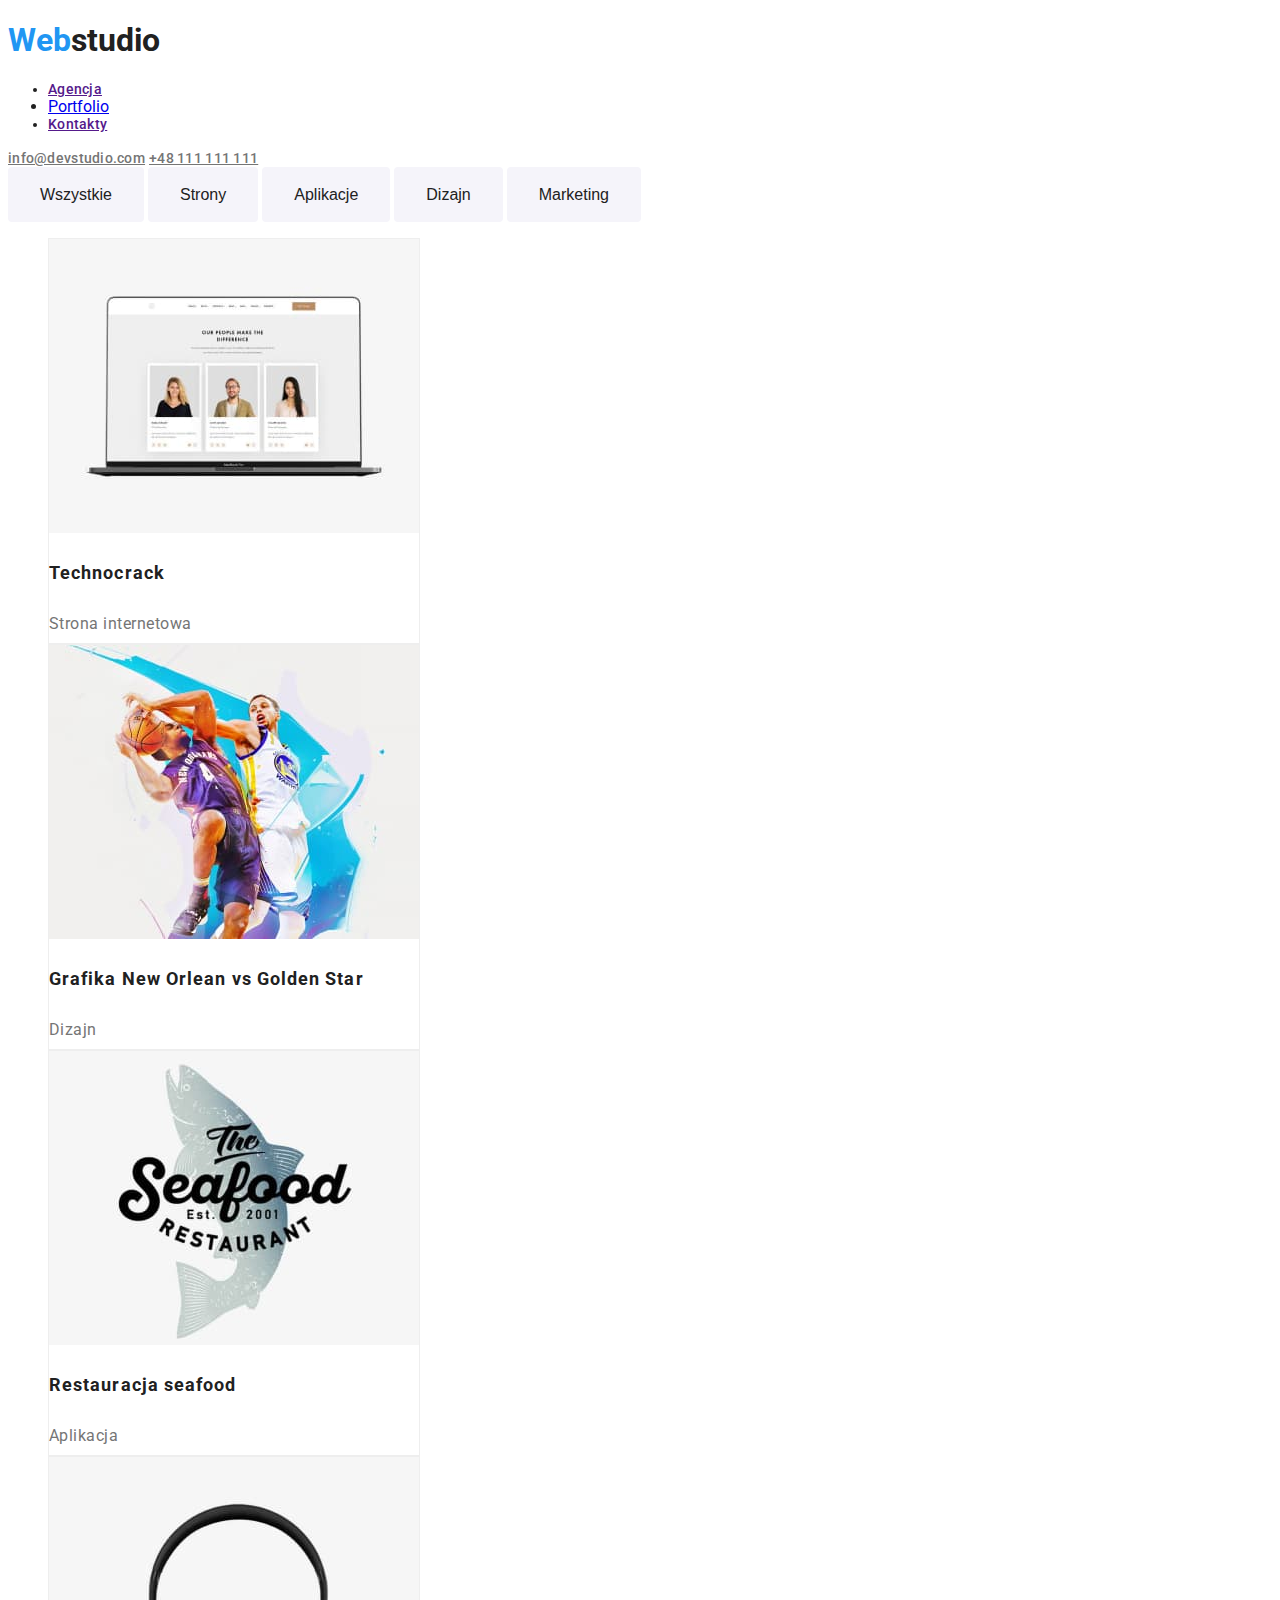
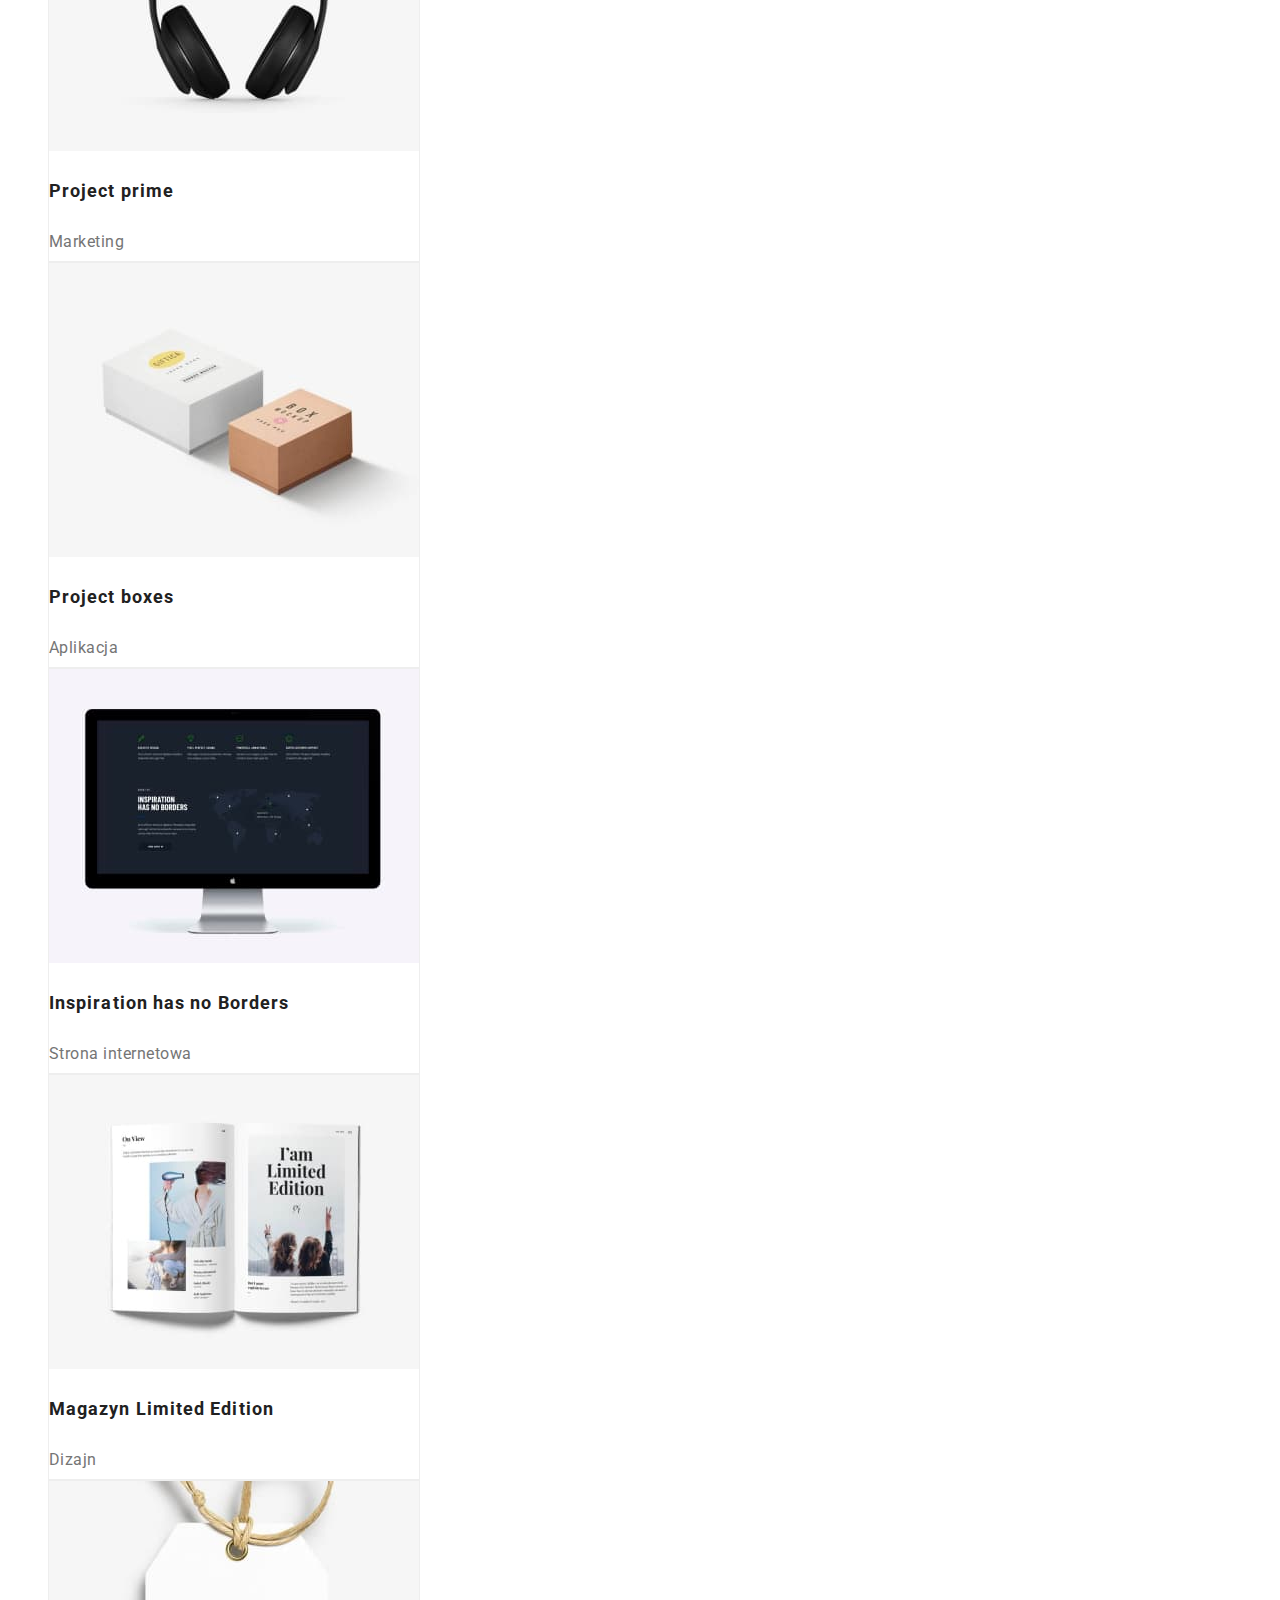
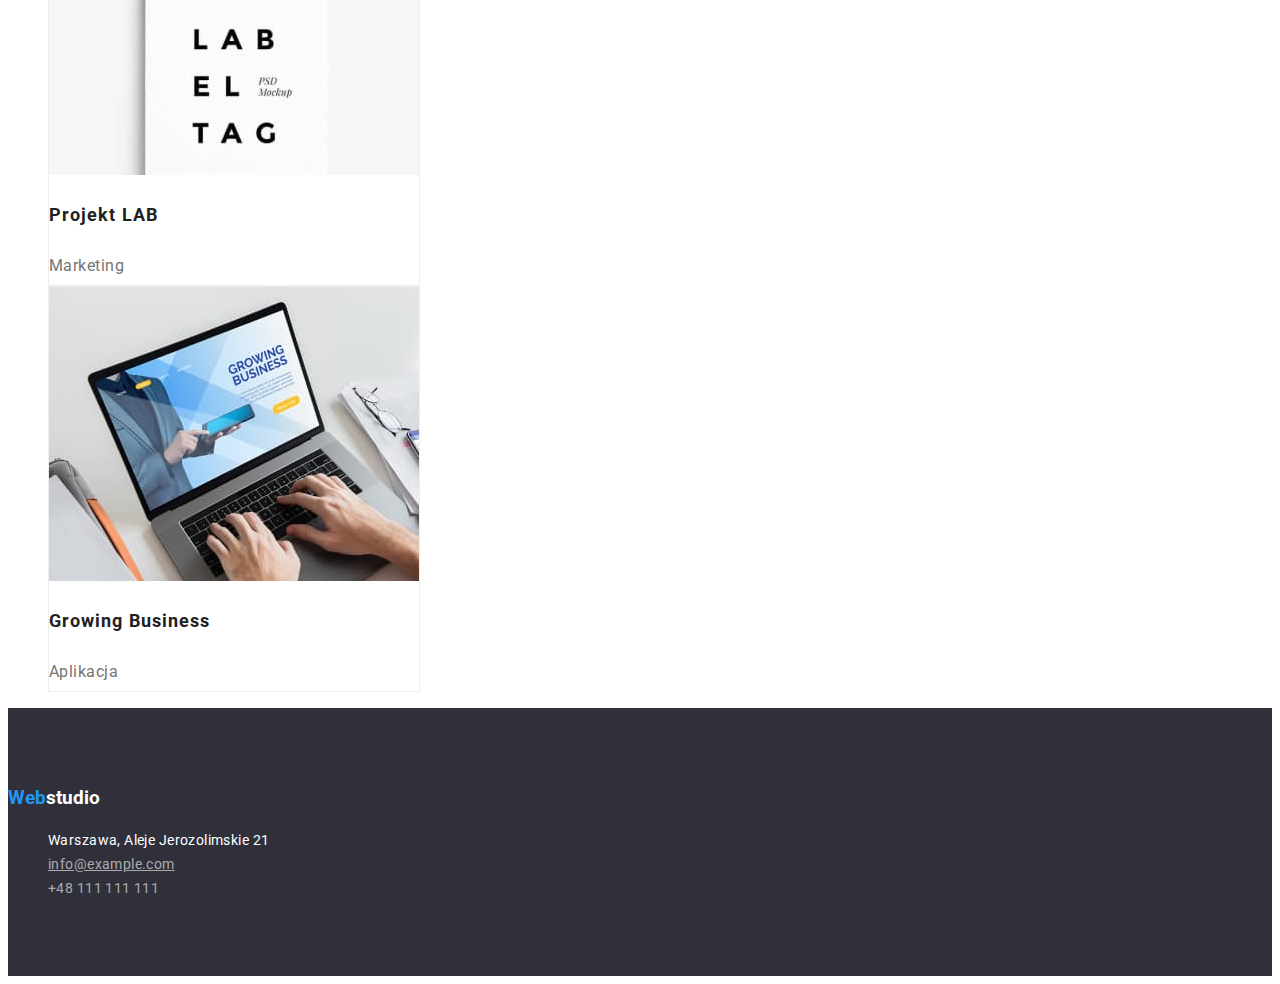
==== portfolio.html @ 87288986 "update css hw2 footer" ====
<!DOCTYPE html>
<html lang="en">
<head>
    <meta charset="UTF-8">
    <meta http-equiv="X-UA-Compatible" content="IE=edge">
    <meta name="viewport" content="width=device-width, initial-scale=1.0">
    <title>Webstudio</title>
</head>
<body>
  <link rel="preconnect" href="https://fonts.googleapis.com"> 
<link rel="preconnect" href="https://fonts.gstatic.com" crossorigin> 
<link href="https://fonts.googleapis.com/css2?family=Raleway:wght@700&family=Roboto:wght@400;500;700;900&display=swap"
rel="stylesheet">
  <link rel="stylesheet" href="css/styles.css">
<header class="header">
<a class="webstudio" href="index.html"><h1><span class="web">Web</span>studio</h1></a>
<nav>
<ul class="menu">
    <li class="item"><a href="">Agencja</a></li>
    <li style="item"><a href="portfolio.html">Portfolio</a></li>
    <li class="item"><a href="">Kontakty</a></li>
</ul>
</nav>
<div class="contacts">
<a class="contact" href="mailto:info@devstudio.com">info@devstudio.com</a>
<a class="contact" href="tel:+48111111111">+48 111 111 111</a>
</div>
</header>
<main>
    <section class="buttons">
<button class="button" type="button">Wszystkie</button>
<button class="button" type="button">Strony</button>
<button class="button" type="button">Aplikacje</button>
<button class="button" type="button">Dizajn</button>
<button class="button" type="button">Marketing</button>
    </section>
<section>
    <ul class="figures">
      <li class="figure">
        <!-- Dowolna treść graficzna: zdjęcie, wykres, diagram itp. -->
        <img src="images/technocrack.jpg" alt="Laptop"
        width="370" height="294"/>
        
          <h3 class="h3">Technocrack</h3>
            <p class="text">Strona internetowa</p>
        </li>
      <li class="figure">
        <!-- Dowolna treść graficzna: zdjęcie, wykres, diagram itp. -->
        <img src="images/neworlean.jpg" alt="Baskettball players"
        width="370" height="294" />
        
          <h3 class="h3">Grafika New Orlean vs Golden Star</h3>
          <p class="text">Dizajn</p>
        </li>
      <li class="figure">
        <!-- Dowolna treść graficzna: zdjęcie, wykres, diagram itp. -->
        <img src="images/restaurantseafood.jpg" alt="The seafood restaurant" 
        width="370" height="294"/>
        
          <h3 class="h3">Restauracja seafood</h3>
          <p class="text">Aplikacja</p>
      </li>
      <li class="figure">
        <!-- Dowolna treść graficzna: zdjęcie, wykres, diagram itp. -->
        <img src="images/projectprime.jpg" alt="Headphones"
        width="370" height="294"/>
        
          <h3 class="h3">Project prime</h3>
          <p class="text">Marketing</p>
      </li>
      <li class="figure">
        <!-- Dowolna treść graficzna: zdjęcie, wykres, diagram itp. -->
        <img src="images/projektboxes.jpg" alt="Two boxes"
        width="370" height="294"/>
        
          <h3 class="h3">Project boxes</h3>
          <p class="text">Aplikacja</p>
      </li>
      <li class="figure">
        <!-- Dowolna treść graficzna: zdjęcie, wykres, diagram itp. -->
        <img src="images/inspirationhasnoboarders.jpg" alt="Monitor"
        width="370" height="294"/>
          <h3 class="h3">Inspiration has no Borders</h3>
          <p class="text">Strona internetowa</p>
      </li>
      <li class="figure">
        <!-- Dowolna treść graficzna: zdjęcie, wykres, diagram itp. -->
        <img src="images/magazynlimitededition.jpg" alt="folder limited edition"
        width="370" height="294"/>
          <h3 class="h3">Magazyn Limited Edition</h3>
          <p class="text">Dizajn</p>
    </li>
      <li class="figure">
        <!-- Dowolna treść graficzna: zdjęcie, wykres, diagram itp. -->
        <img src="images/projektlab.jpg" alt="label"
        width="370" height="294"/>
          <h3 class="h3">Projekt LAB</h3>
          <p class="text">Marketing</p>
      </li>
      <li class="figure">
        <!-- Dowolna treść graficzna: zdjęcie, wykres, diagram itp. -->
        <img src="images/growingbusiness.jpg" alt="work on laptop"
        width="370" height="294"/>
          <h3 class="h3">Growing Business</h3>
          <p class="text">Aplikacja</p>
      </li>
      </ul>  
</section>
</main>
<footer class="footer">
  <a class="footer-logo" href="index.html"><h3><span>Web</span>studio</h3></a>
  <address>
    <ul>
      <li class="footer-text">Warszawa, Aleje Jerozolimskie 21
    </li>
    <li class="footer-text-link">
    <a class="footer-link" href="mailto:info@example.com">info@example.com</a>
    </li>
    <li class="footer-text">
    <a class="footer-link" href="tel:+48111111111"> +48 111 111 111</a>
    </li>
    </ul>
</address>
</div>
</footer>
</body>
</html>
---- css/styles.css ----
header {
    background: #FFFFFF;}
.webstudio{
    text-decoration: none;
    color: #212121;}
.web {
    color: #2196F3;}
.menu{
    justify-content: center;}
.item{
    font-family: 'Roboto';
    font-style: normal;
    font-weight: 500;
    font-size: 14px;
    line-height: 16px;
    letter-spacing: 0.02em;
    color: #212121;}
.menu > item :hoover{
    color: #2196F3;}
.contact {
    font-family: 'Roboto';
font-style: normal;
font-weight: 500;
font-size: 14px;
line-height: 16px;
letter-spacing: 0.02em;
color: #757575;}

body { font-family: "Roboto", "Raleway", sans-serif;
color: #212121;}
.button {
    background-color: #F5F4FA;
    color: #212121;
    font-size: 16px;
    font-weight: 500;
    border: none;
    padding: 15px 32px;
    text-align: center;
    cursor: pointer;
    background: #F5F4FA;
    border-radius: 4px;
    line-height: 1.6;  }
  .button:hover {
    background-color: #2196F3;
    color: #FFFFFF;
    background: #2196F3;
    box-shadow: 0px 3px 1px rgba(0, 0, 0, 0.1), 0px 1px 2px rgba(0, 0, 0, 0.08),
      0px 2px 2px rgba(0, 0, 0, 0.12);
    border-radius: 4px;}
    .onebutton > .button {
        font-weight: 700;
        line-height: 1.87;}
.figures {
list-style-type: none;}
.figure { list-style: none;
width: 370px;
height: 404px;
left: 215px;
top: 262px;
background: #FFFFFF;
border: 1px solid #EEEEEE;}
.figure > h3 {
    font-family: 'Roboto';
font-style: normal;
font-weight: 700;
font-size: 18px;
line-height: 36px;
/* identical to box height, or 200% */
letter-spacing: 0.06em;
color: #212121;}
.figure > p{
    font-family: 'Roboto';
    font-style: normal;
    font-weight: 400;
    font-size: 16px;
    line-height: 30px;
    /* identical to box height, or 188% */
    letter-spacing: 0.03em;
    color: #757575;}
.footer {
    font-style: normal;
    background: #2F303A;
    color: #fff;
    padding: 60px 0;
    text-decoration: none;
    }
.footer-logo {
    color: #fff;
    text-decoration: none;}
.footer-logo span {
color: #2196F3;}

.footer-text{
    font-family: 'Roboto';
    font-style: normal;
    font-weight: 400;
    font-size: 14px;
    line-height: 24px;
    /* or 171% */
    letter-spacing: 0.03em;
    color: #FFFFFF;
    list-style-type: none;
}
.footer-link {
    font-family: 'Roboto';
    font-style: normal;
    font-weight: 400;
    font-size: 14px;
    line-height: 24px;
    /* or 171% */
    letter-spacing: 0.03em;
    color: rgba(255, 255, 255, 0.6);
    text-decoration: none; }
.footer-text-link {
    font-family: 'Roboto';
    font-style: normal;
    font-weight: 400;
    font-size: 14px;
    line-height: 24px;
    /* or 171% */
    letter-spacing: 0.03em;
    color: rgba(255, 255, 255, 0.6); 
    text-decoration-line: underline;
    list-style-type: none; }
.footer-link: hover,
.footer-link: focus {
color: rgba(255, 255, 255, 1);
}
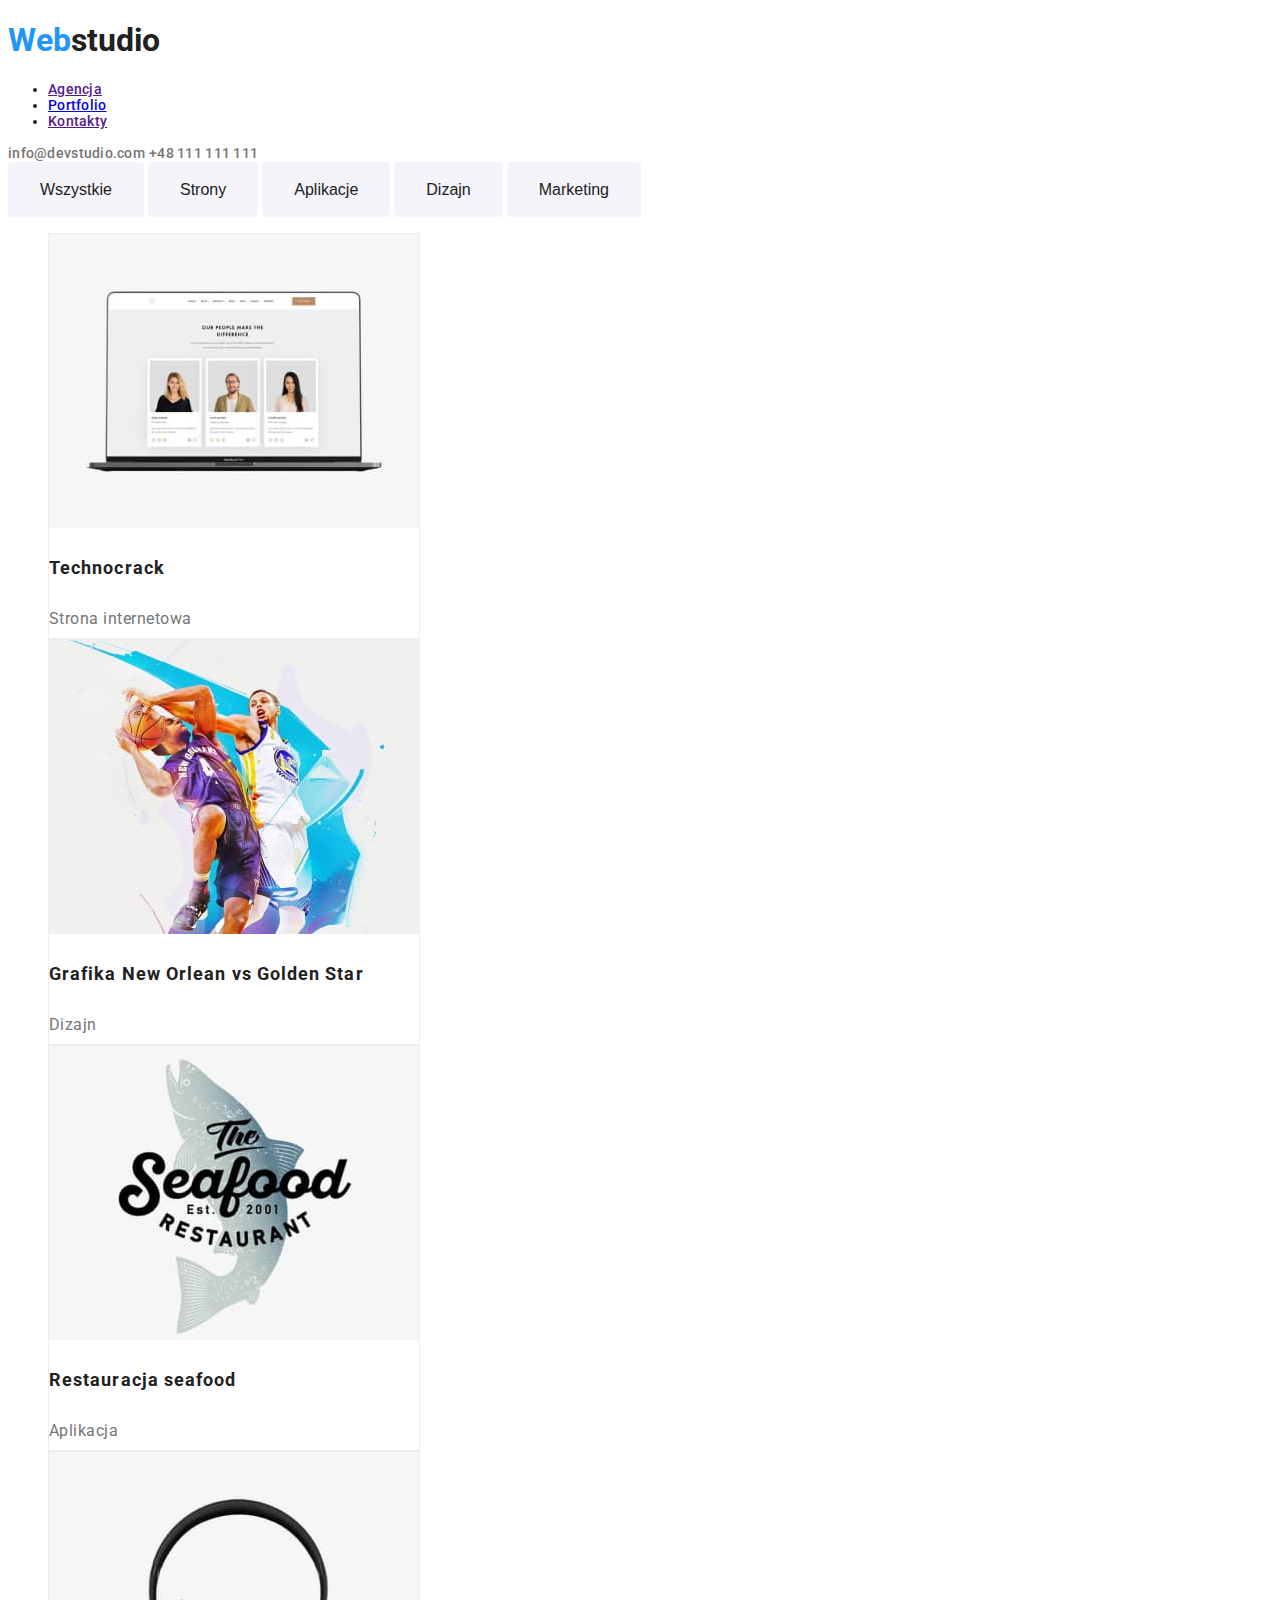
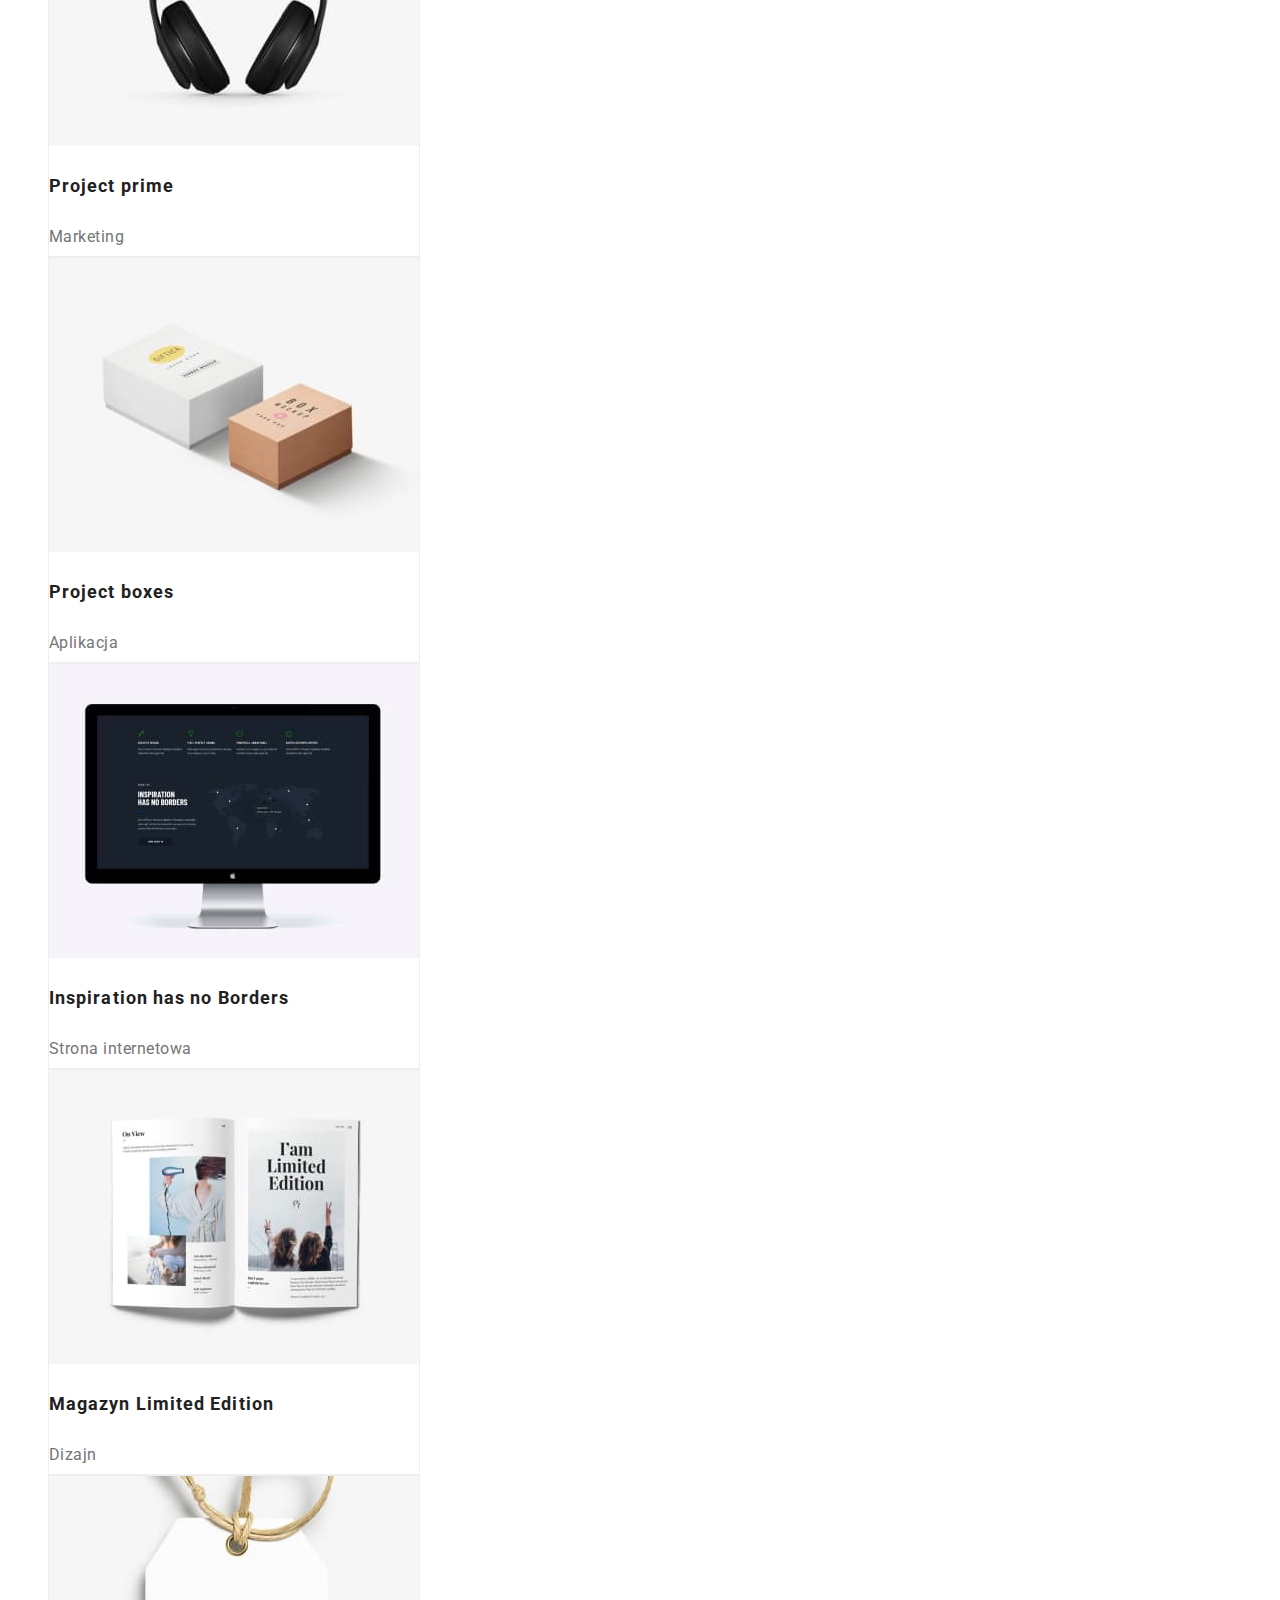
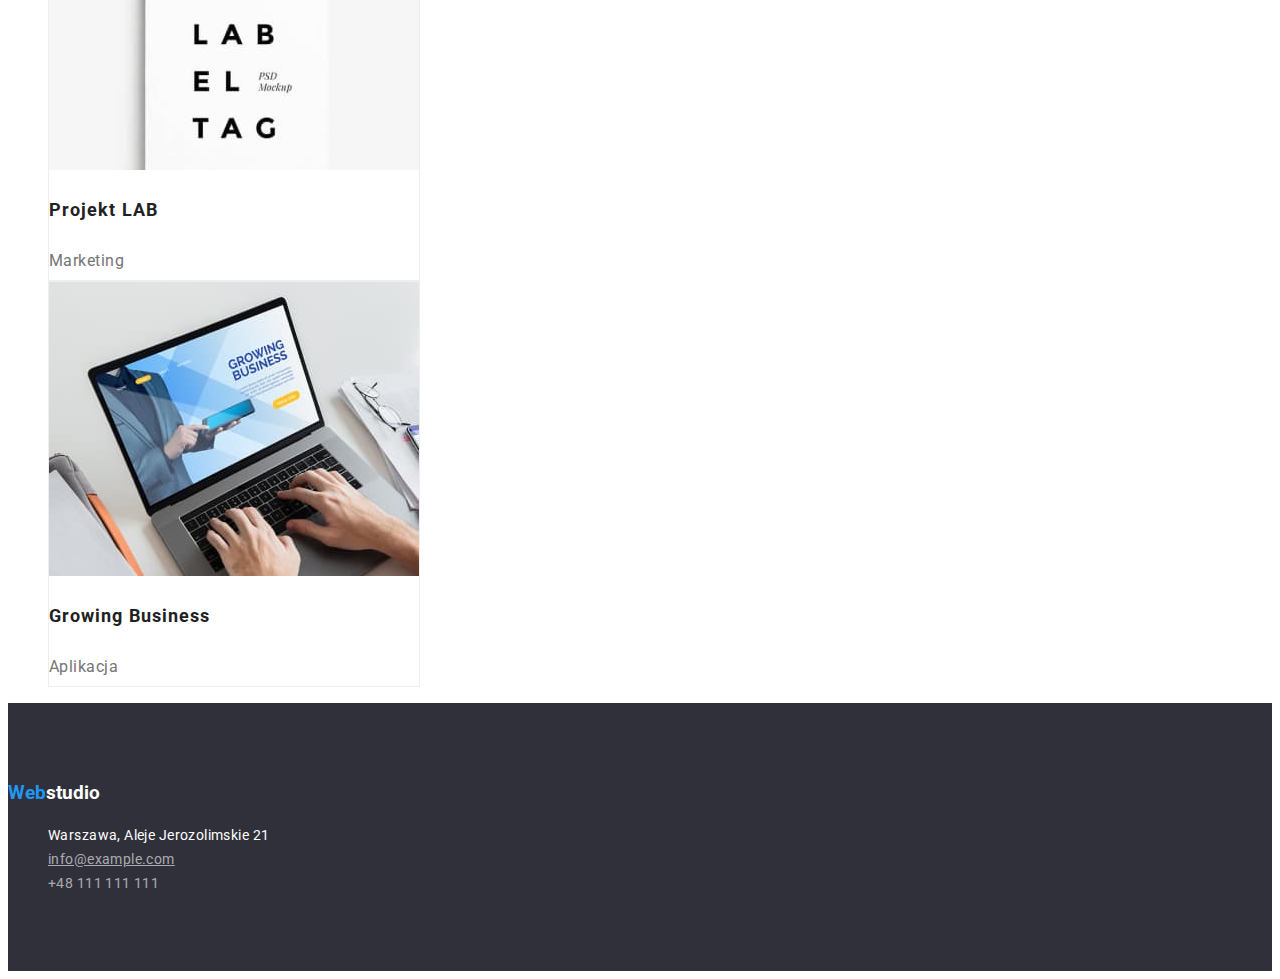
==== commit 1f7bd08c: "menu update" ====
--- a/portfolio.html
+++ b/portfolio.html
@@ -5,19 +5,19 @@
     <meta http-equiv="X-UA-Compatible" content="IE=edge">
     <meta name="viewport" content="width=device-width, initial-scale=1.0">
     <title>Webstudio</title>
+    <link rel="preconnect" href="https://fonts.googleapis.com"/> 
+    <link rel="preconnect" href="https://fonts.gstatic.com" crossorigin/> 
+    <link href="https://fonts.googleapis.com/css2?family=Raleway:wght@700&family=Roboto:wght@400;500;700;900&display=swap"
+    rel="stylesheet"/>
+      <link rel="stylesheet" href="css/styles.css"/>
 </head>
 <body>
-  <link rel="preconnect" href="https://fonts.googleapis.com"> 
-<link rel="preconnect" href="https://fonts.gstatic.com" crossorigin> 
-<link href="https://fonts.googleapis.com/css2?family=Raleway:wght@700&family=Roboto:wght@400;500;700;900&display=swap"
-rel="stylesheet">
-  <link rel="stylesheet" href="css/styles.css">
 <header class="header">
 <a class="webstudio" href="index.html"><h1><span class="web">Web</span>studio</h1></a>
 <nav>
 <ul class="menu">
     <li class="item"><a href="">Agencja</a></li>
-    <li style="item"><a href="portfolio.html">Portfolio</a></li>
+    <li class="item"><a href="portfolio.html">Portfolio</a></li>
     <li class="item"><a href="">Kontakty</a></li>
 </ul>
 </nav>
--- a/css/styles.css
+++ b/css/styles.css
@@ -1,22 +1,26 @@
-header {
+.header {
     background: #FFFFFF;}
 .webstudio{
     text-decoration: none;
     color: #212121;}
 .web {
     color: #2196F3;}
-.menu{
-    justify-content: center;}
-.item{
+/* nav*/
+.menu {
     font-family: 'Roboto';
     font-style: normal;
     font-weight: 500;
     font-size: 14px;
     line-height: 16px;
     letter-spacing: 0.02em;
-    color: #212121;}
-.menu > item :hoover{
+    color: #212121; 
+    }
+.menu .item {
+    text-decoration: none;
+}
+.menu .item :hover{
     color: #2196F3;}
+.menu .item :focus {color: #2196F3;}
 .contact {
     font-family: 'Roboto';
 font-style: normal;
@@ -24,7 +28,9 @@
 font-size: 14px;
 line-height: 16px;
 letter-spacing: 0.02em;
-color: #757575;}
+color: #757575;
+text-decoration: none;
+}
 
 body { font-family: "Roboto", "Raleway", sans-serif;
 color: #212121;}
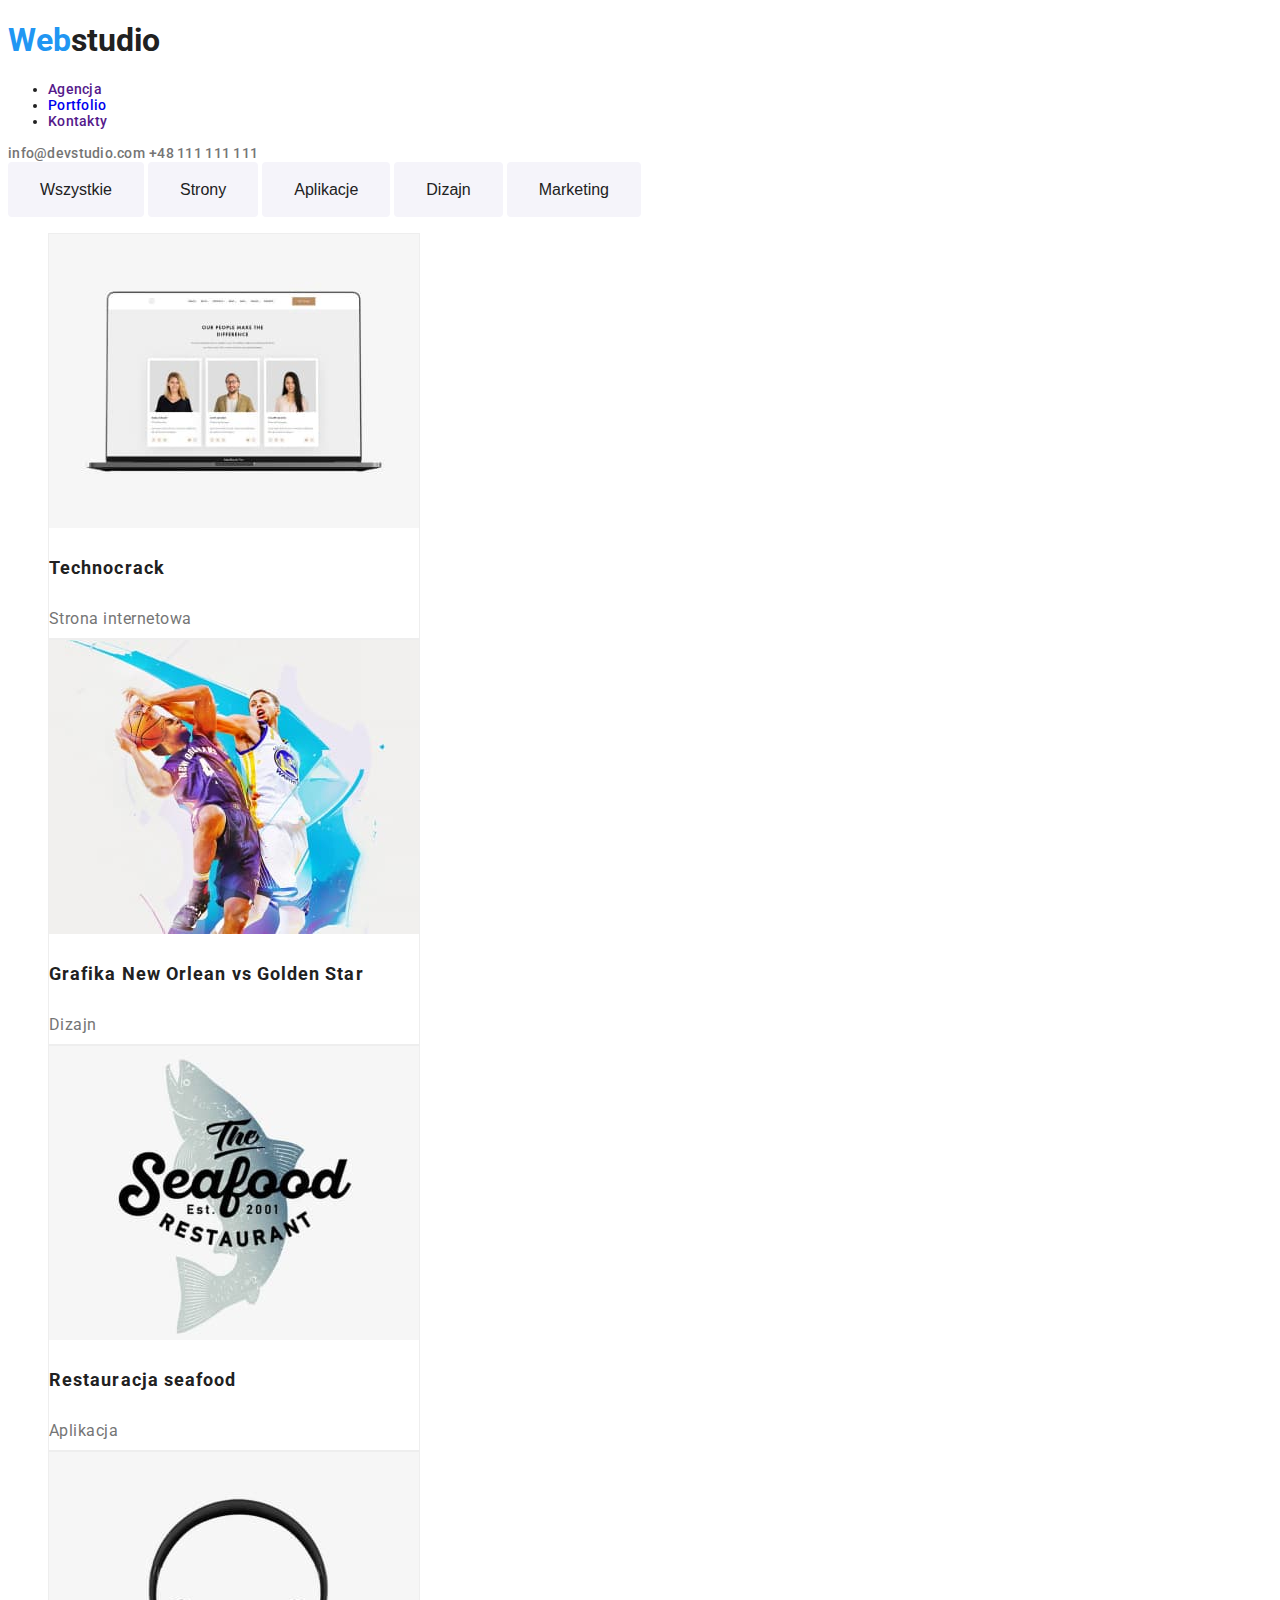
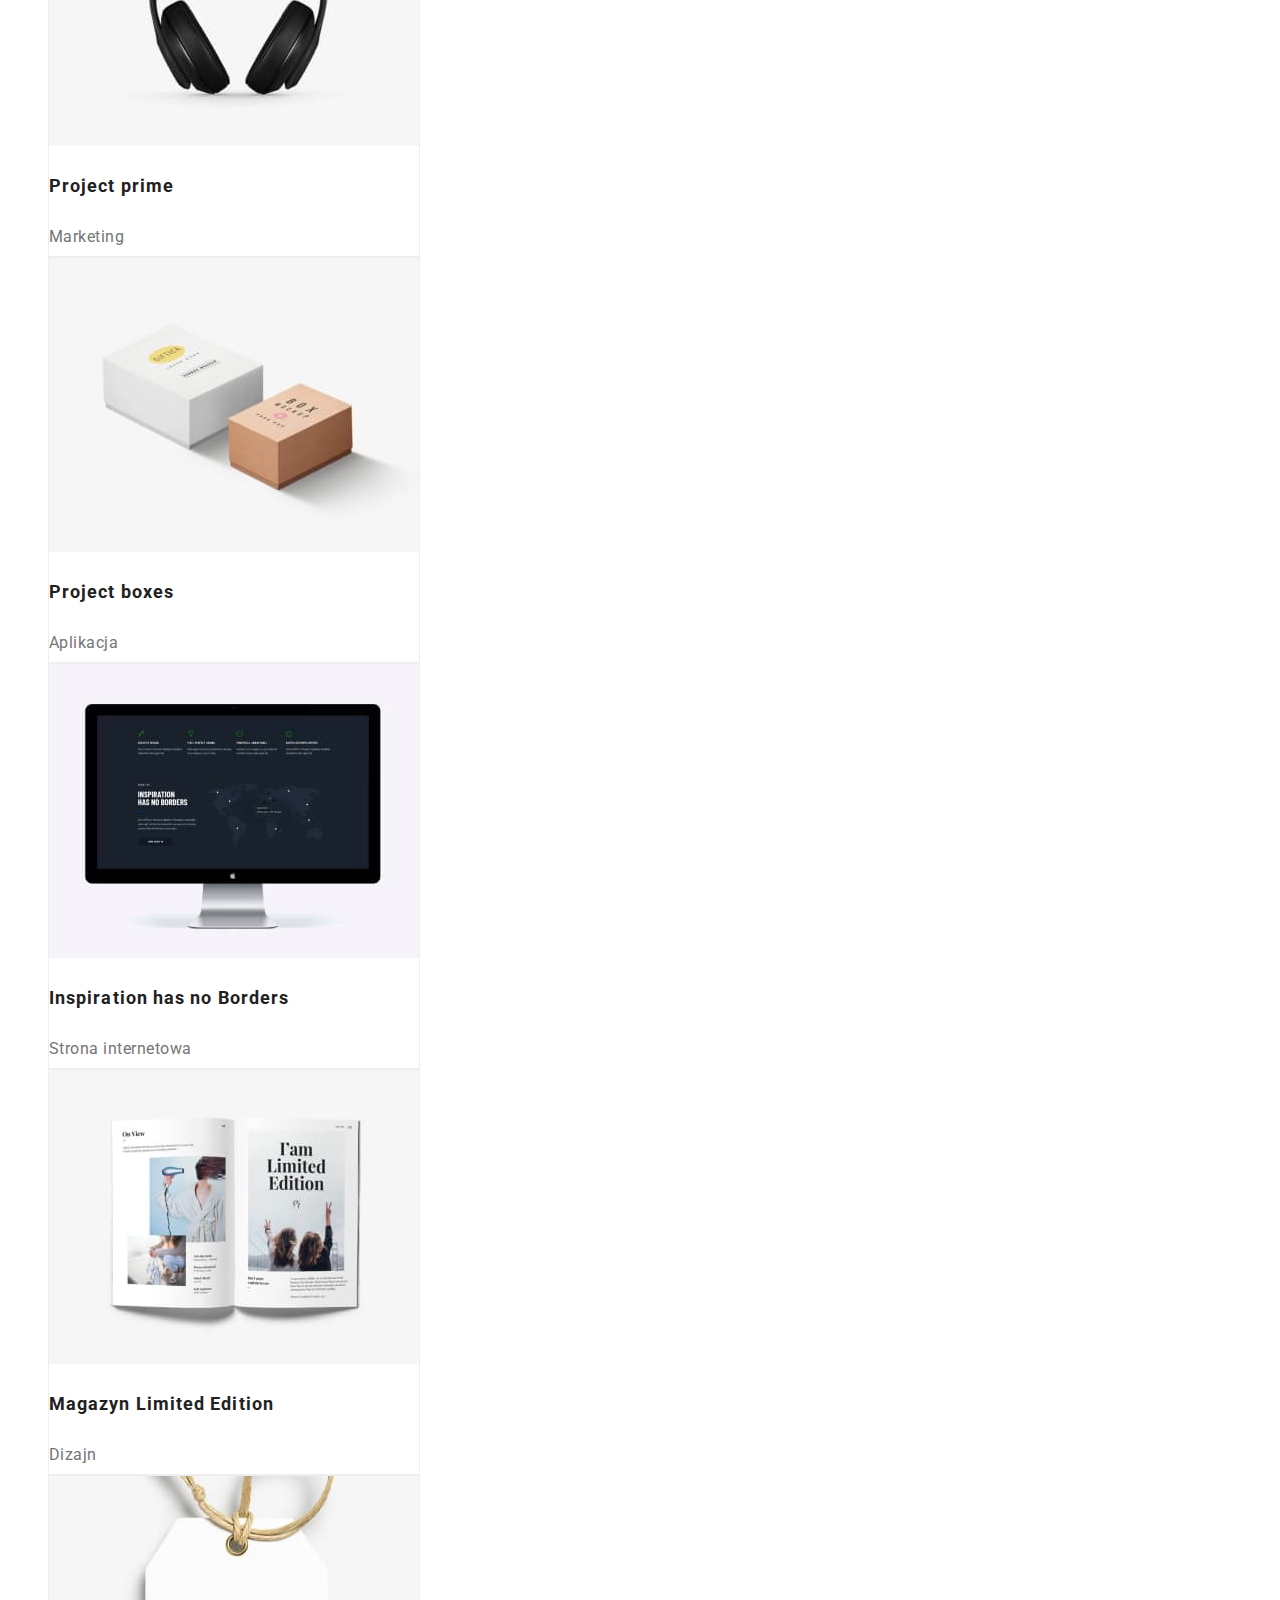
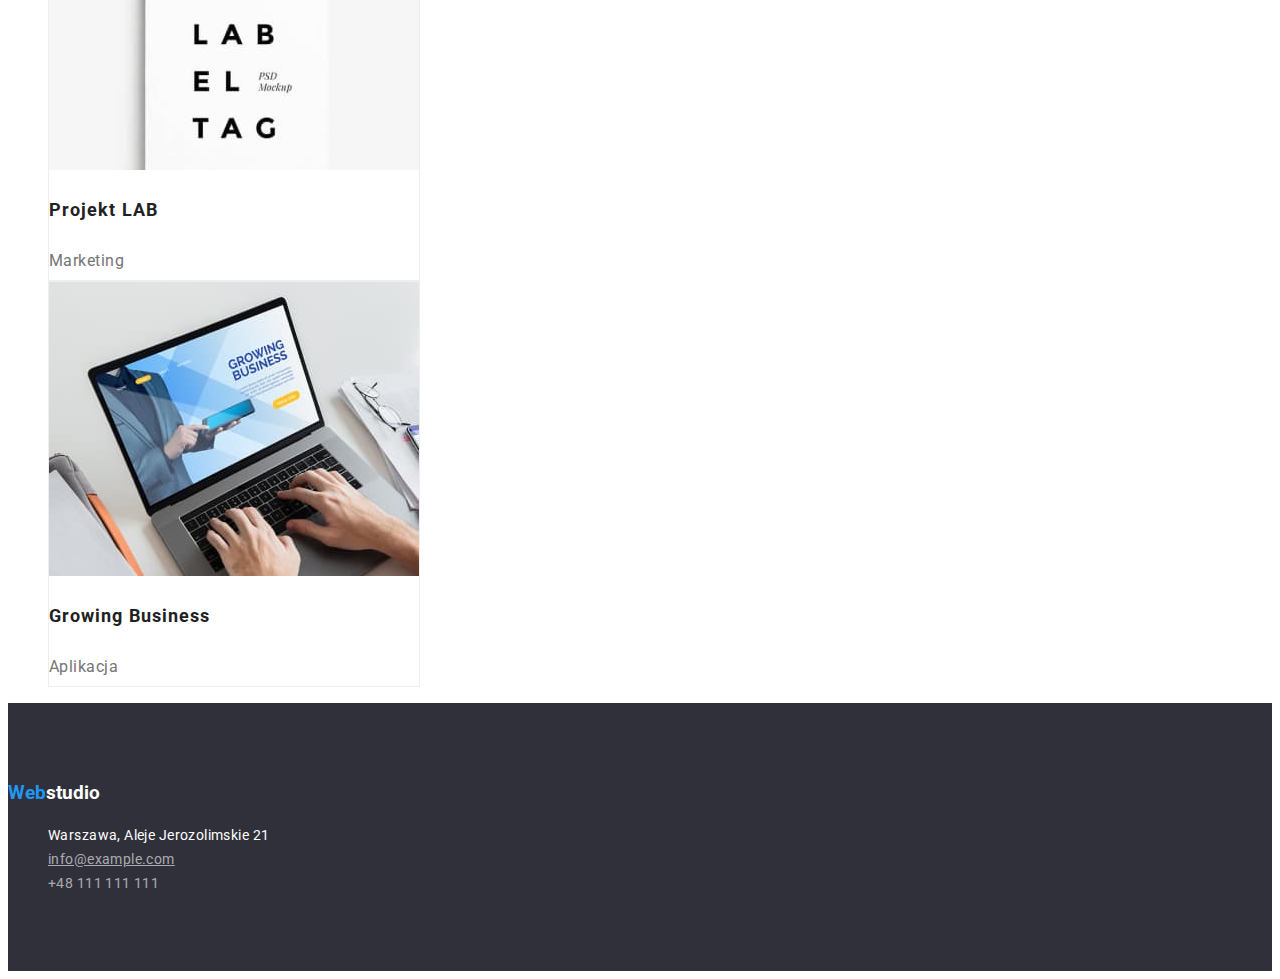
==== commit 07df9ac8: "update menu" ====
--- a/portfolio.html
+++ b/portfolio.html
@@ -16,9 +16,9 @@
 <a class="webstudio" href="index.html"><h1><span class="web">Web</span>studio</h1></a>
 <nav>
 <ul class="menu">
-    <li class="item"><a href="">Agencja</a></li>
-    <li class="item"><a href="portfolio.html">Portfolio</a></li>
-    <li class="item"><a href="">Kontakty</a></li>
+    <li><a class="item" href="">Agencja</a></li>
+    <li><a class="item" href="portfolio.html">Portfolio</a></li>
+    <li><a class="item" href="">Kontakty</a></li>
 </ul>
 </nav>
 <div class="contacts">
--- a/css/styles.css
+++ b/css/styles.css
@@ -7,14 +7,14 @@
     color: #2196F3;}
 /* nav*/
 .menu {
-    font-family: 'Roboto';
-    font-style: normal;
-    font-weight: 500;
-    font-size: 14px;
-    line-height: 16px;
-    letter-spacing: 0.02em;
-    color: #212121; 
-    }
+font-family: 'Roboto';
+font-style: normal;
+font-weight: 500;
+font-size: 14px;
+line-height: 16px;
+letter-spacing: 0.02em;
+color: #212121; 
+    } 
 .menu .item {
     text-decoration: none;
 }
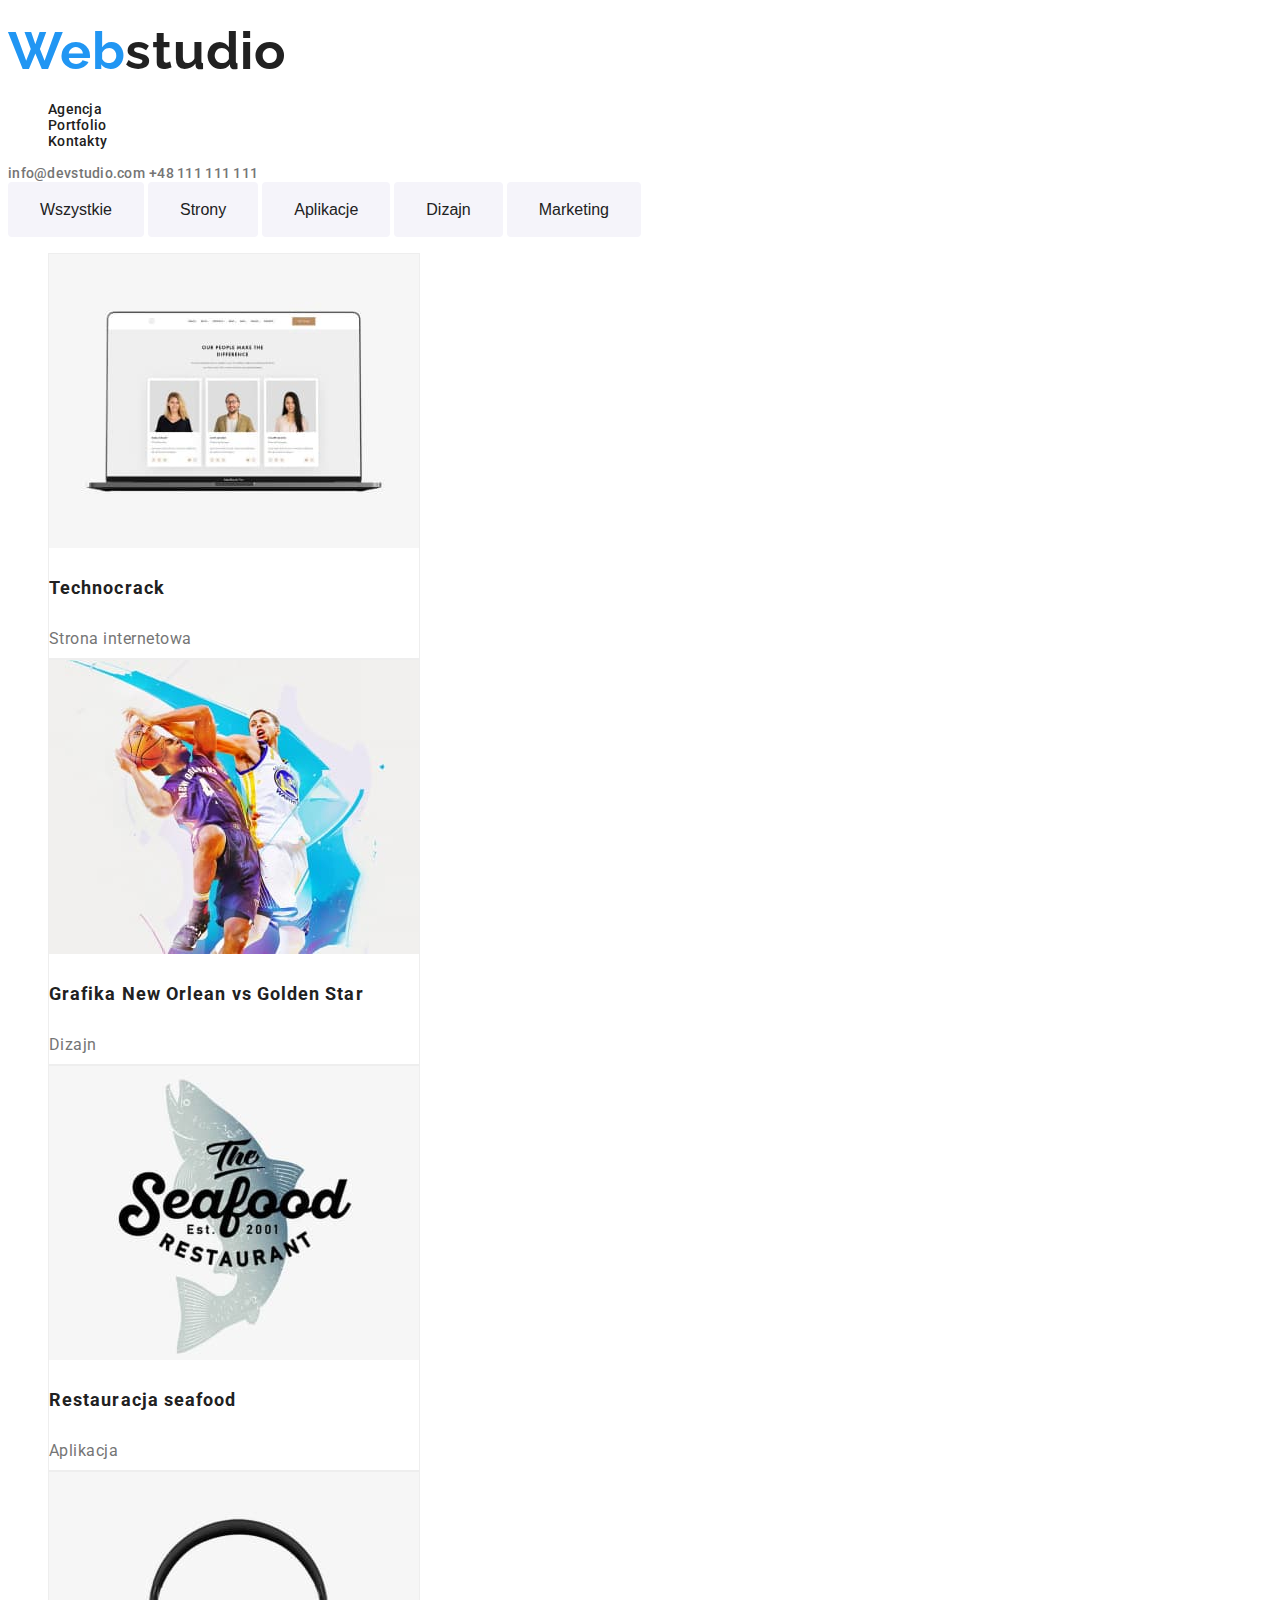
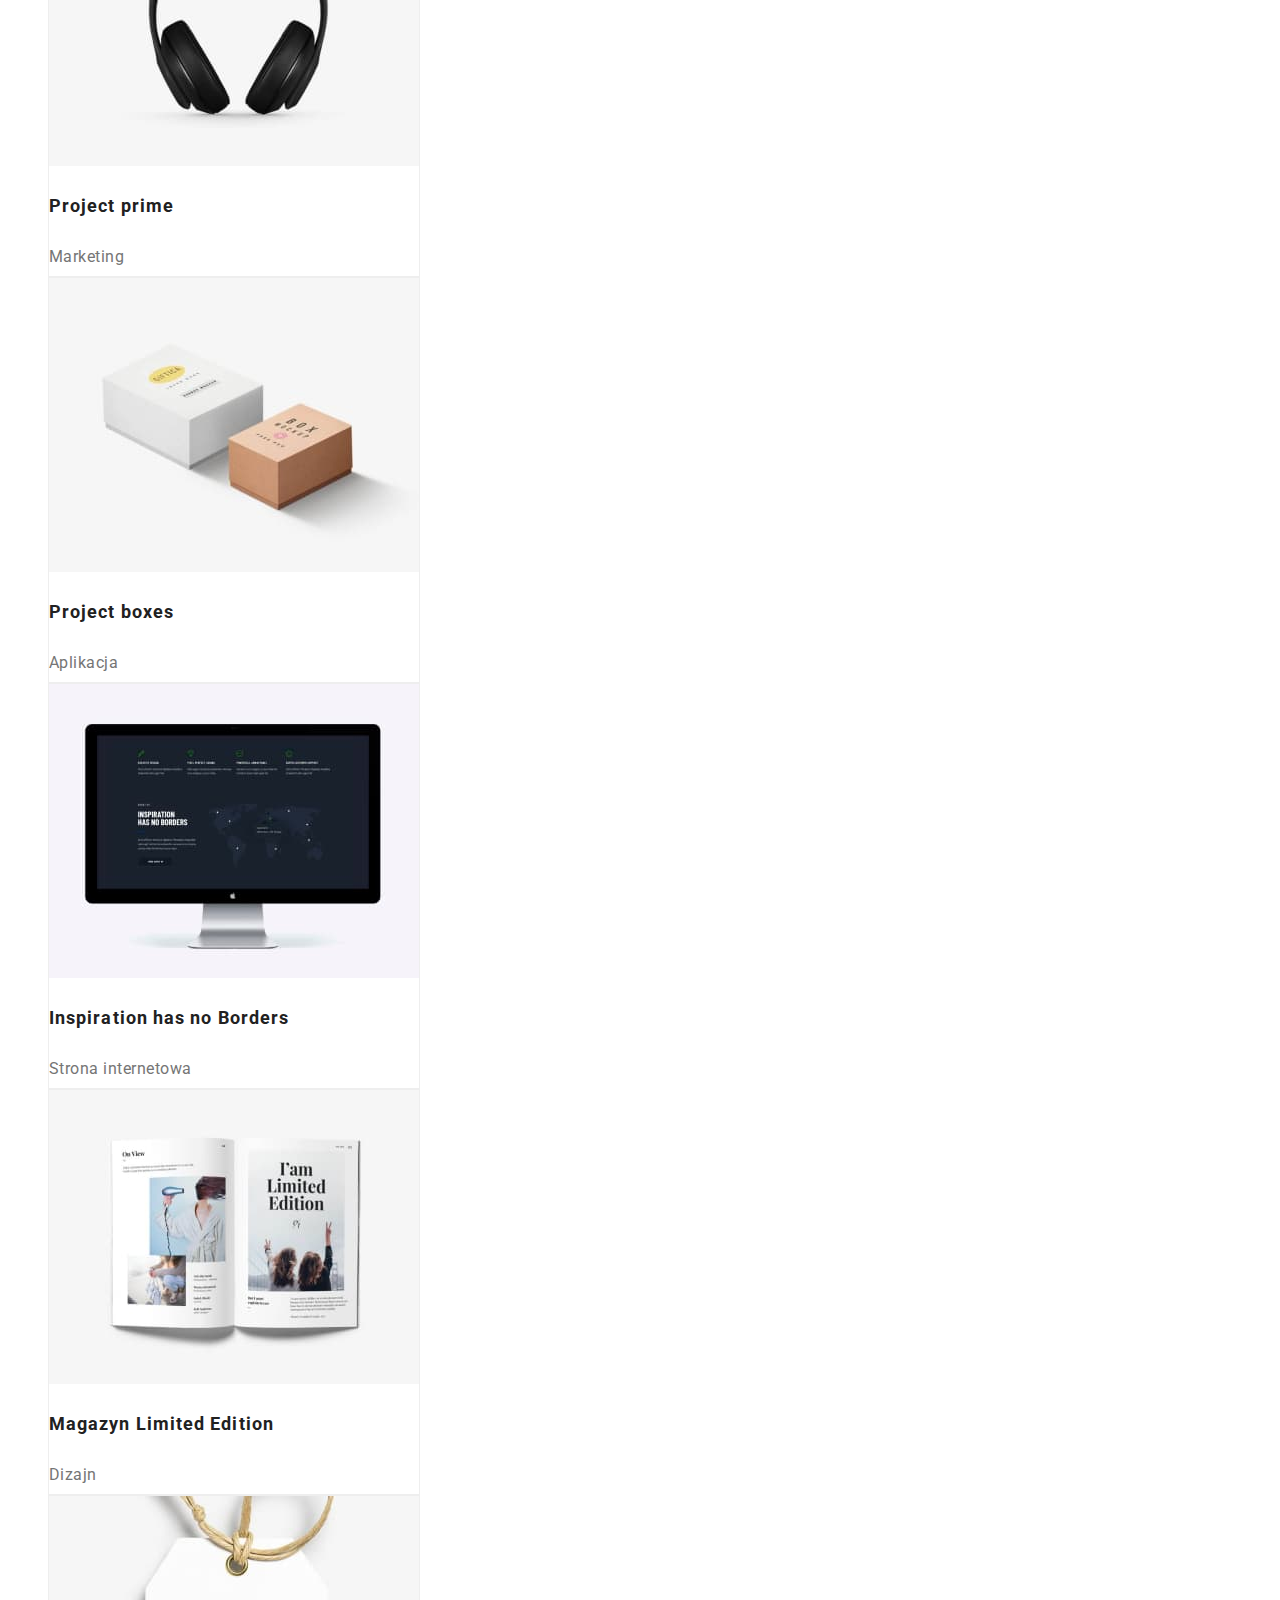
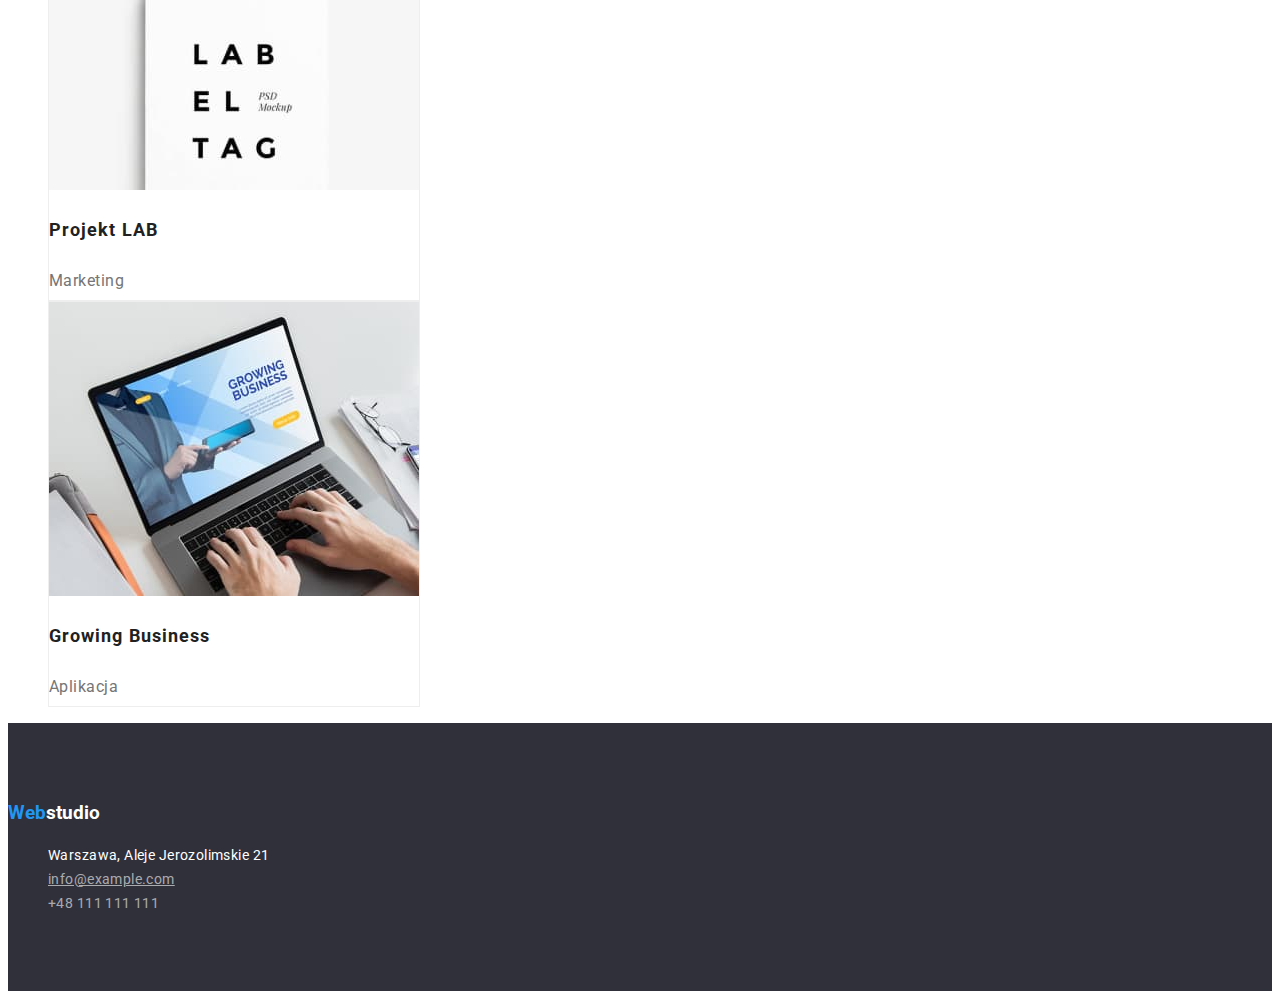
==== commit 2675832d: "update css" ====
--- a/portfolio.html
+++ b/portfolio.html
@@ -16,7 +16,7 @@
 <a class="webstudio" href="index.html"><h1><span class="web">Web</span>studio</h1></a>
 <nav>
 <ul class="menu">
-    <li><a class="item" href="">Agencja</a></li>
+    <li><a class="item" href="index.html">Agencja</a></li>
     <li><a class="item" href="portfolio.html">Portfolio</a></li>
     <li><a class="item" href="">Kontakty</a></li>
 </ul>
--- a/css/styles.css
+++ b/css/styles.css
@@ -1,8 +1,19 @@
+:root {
+    --black: #000000;
+  }
 .header {
     background: #FFFFFF;}
 .webstudio{
     text-decoration: none;
-    color: #212121;}
+    color: #212121;
+    font-family: 'Raleway';
+font-style: normal;
+font-weight: 700;
+font-size: 26px;
+line-height: 31px;
+/* identical to box height */
+letter-spacing: 0.03em;
+}
 .web {
     color: #2196F3;}
 /* nav*/
@@ -13,12 +24,13 @@
 font-size: 14px;
 line-height: 16px;
 letter-spacing: 0.02em;
-color: #212121; 
+list-style: none;
     } 
 .menu .item {
-    text-decoration: none;
+text-decoration: none;
+color:#212121;
 }
-.menu .item :hover{
+.menu .item:hover{
     color: #2196F3;}
 .menu .item :focus {color: #2196F3;}
 .contact {
@@ -56,6 +68,56 @@
     .onebutton > .button {
         font-weight: 700;
         line-height: 1.87;}
+        .button-index {
+            display: flex;
+            align-items: center;
+            text-align: center;
+            letter-spacing: 0.06em;
+            color: #FFFFFF;;
+            background: #2196F3;
+box-shadow: 0px 4px 4px rgba(0, 0, 0, 0.15);
+border-radius: 0px;
+        }
+        .list {
+            font-family: 'Roboto';
+            font-style: normal;
+            font-weight: 700;
+            font-size: 14px;
+            line-height: 16px;
+            letter-spacing: 0.03em;
+            list-style: none;
+        }
+        .list  h2 {
+            text-decoration: none;
+            color: #212121;
+        }
+        .list  h3 {
+            text-decoration: none;
+            font-family: 'Roboto';
+            font-style: normal;
+            font-weight: 500;
+            font-size: 16px;
+            line-height: 19px;
+            /* identical to box height */
+            text-align: left;
+            letter-spacing: 0.03em;
+            color: #212121;
+        }
+        .list p {
+            text-decoration: none;
+            color: #757575;
+        }
+        .list-item {
+            text-decoration: none;
+            font-family: 'Roboto';
+            font-style: normal;
+            font-weight: 400;
+            font-size: 14px;
+            line-height: 24px;
+            /* or 171% */
+            letter-spacing: 0.03em;
+            color: #757575;
+        }
 .figures {
 list-style-type: none;}
 .figure { list-style: none;
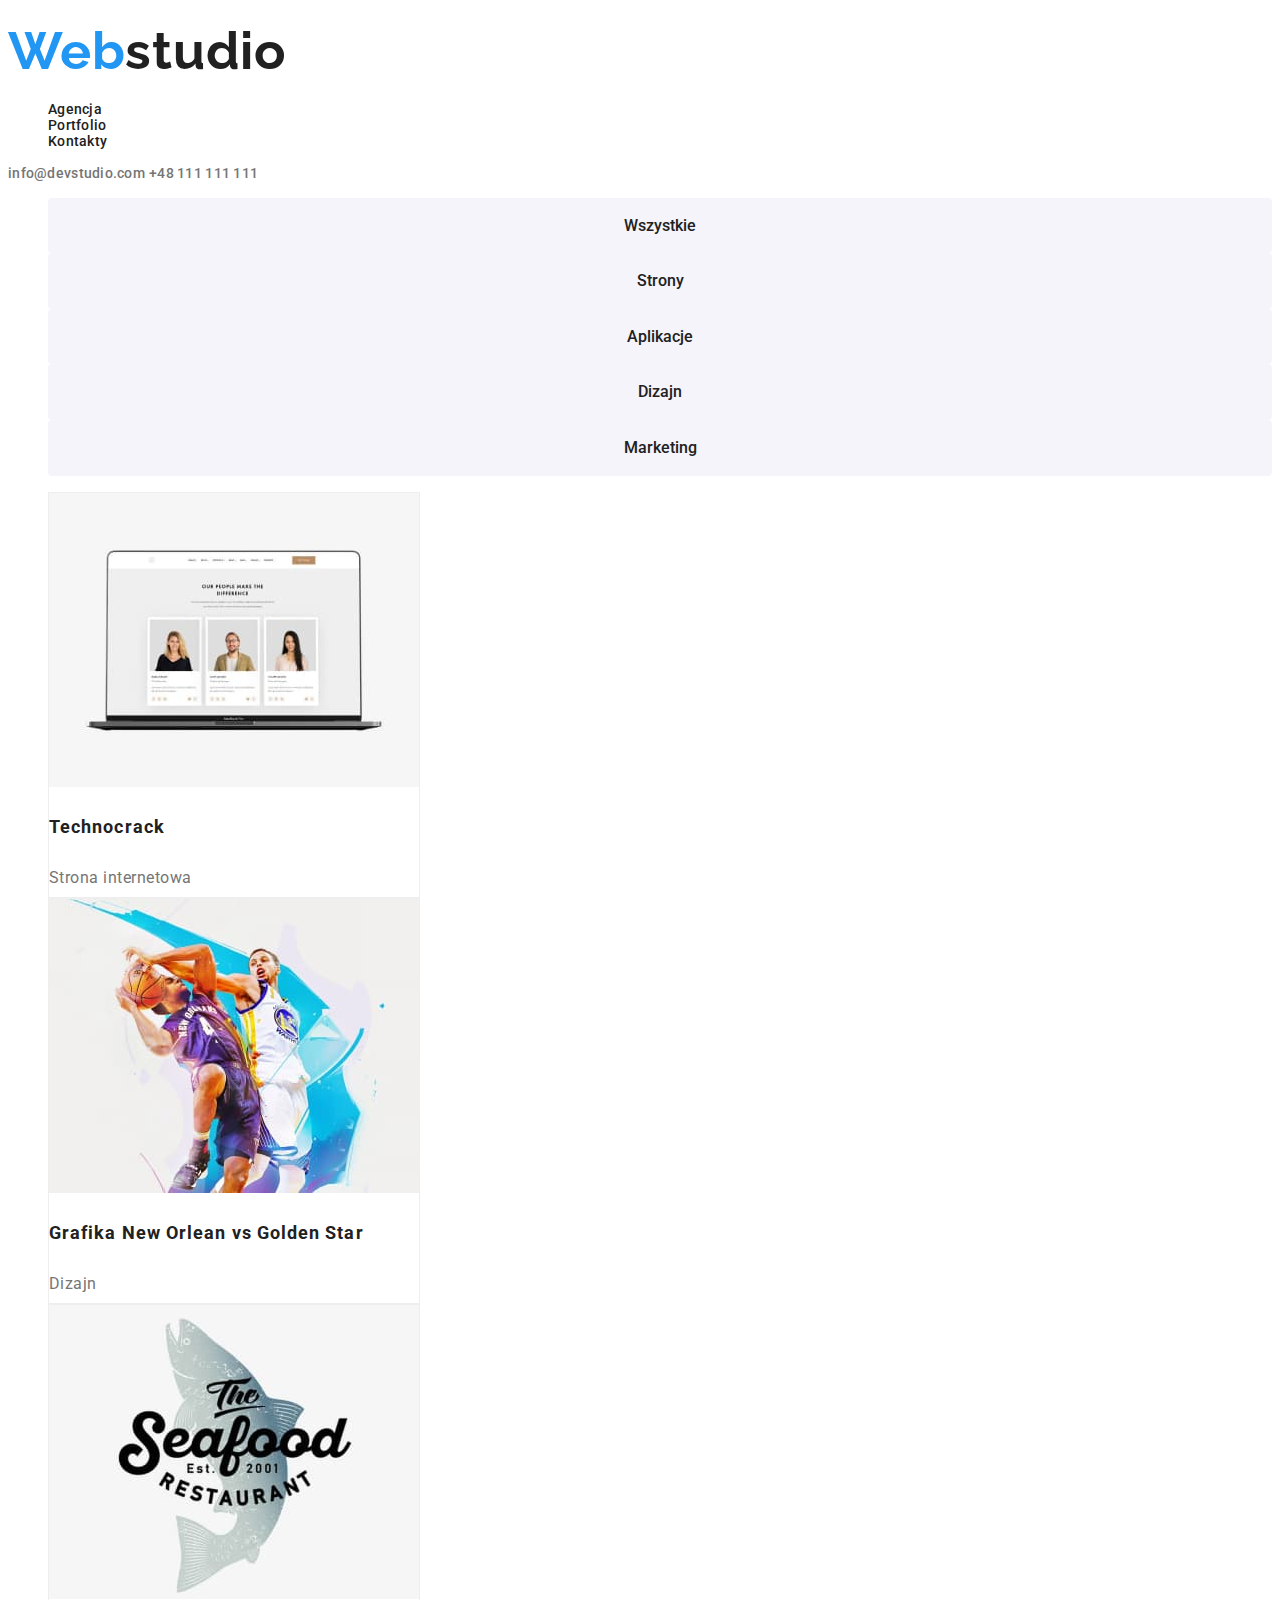
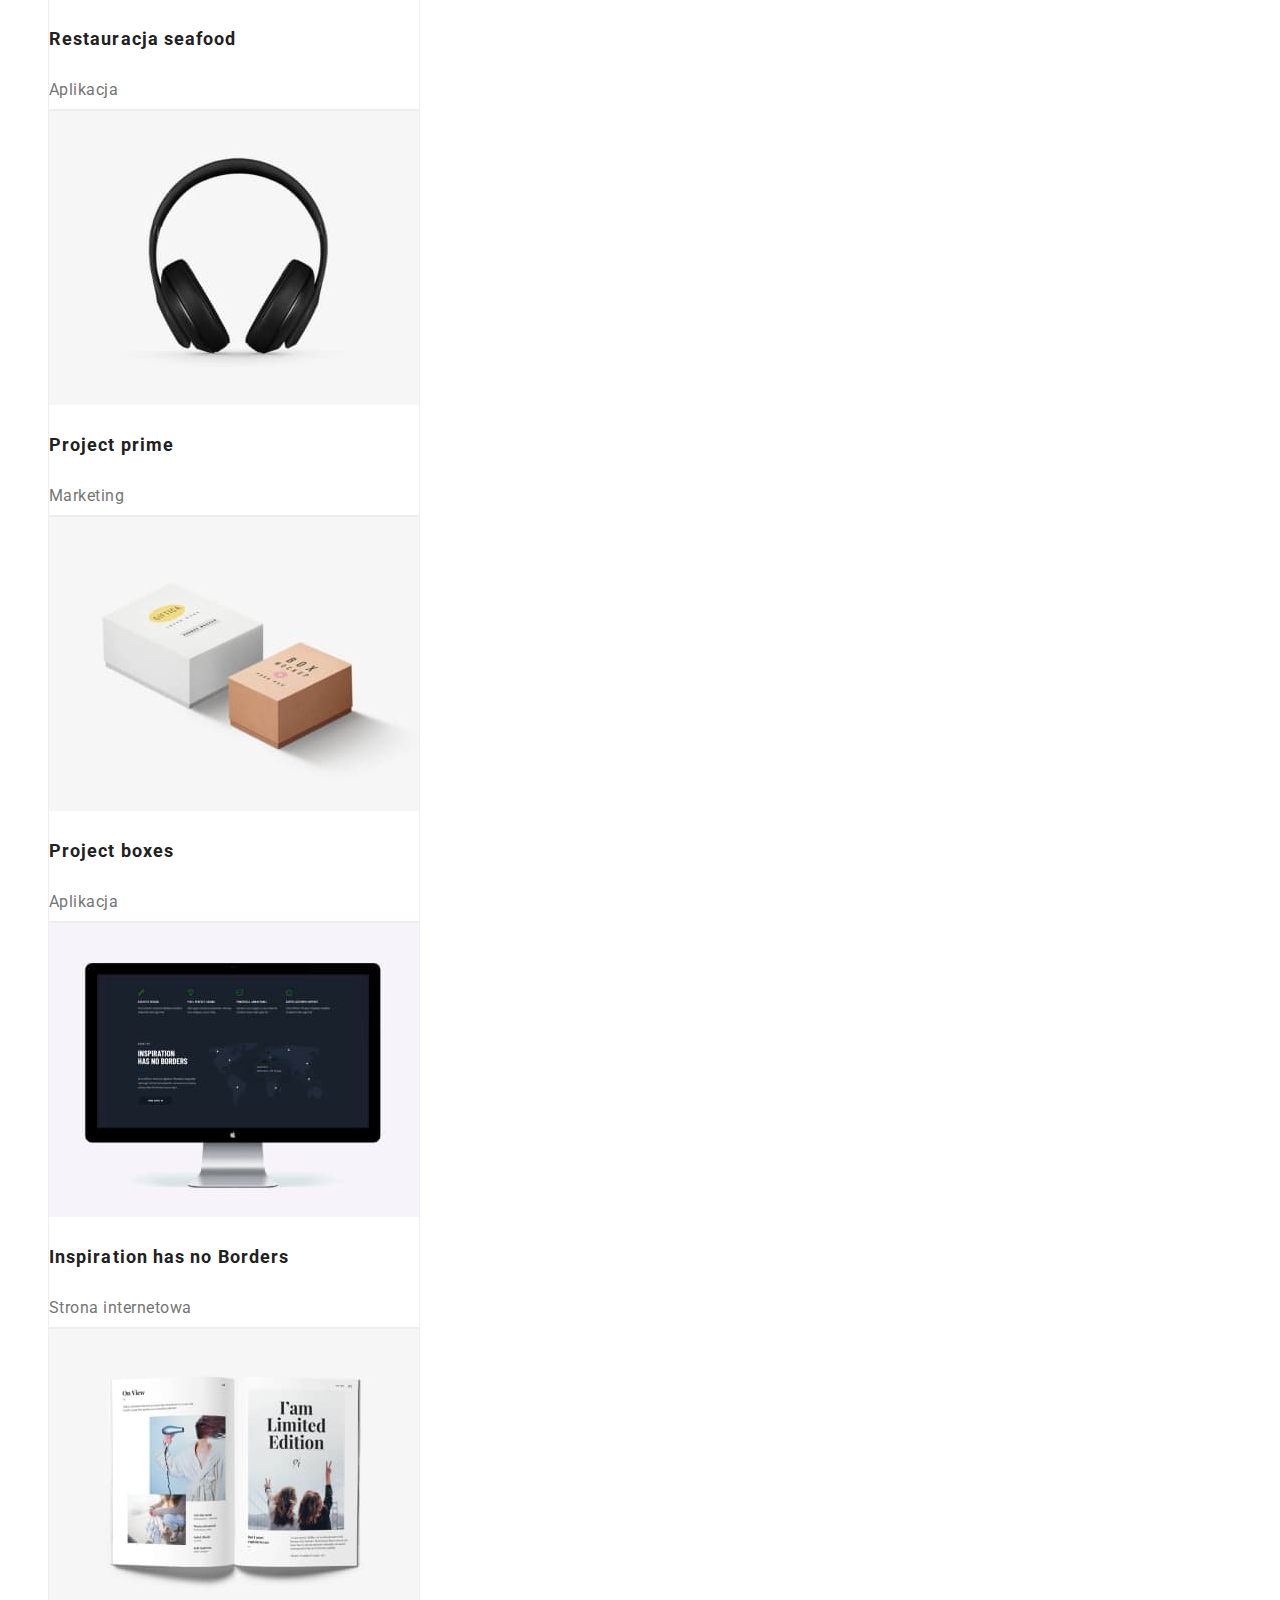
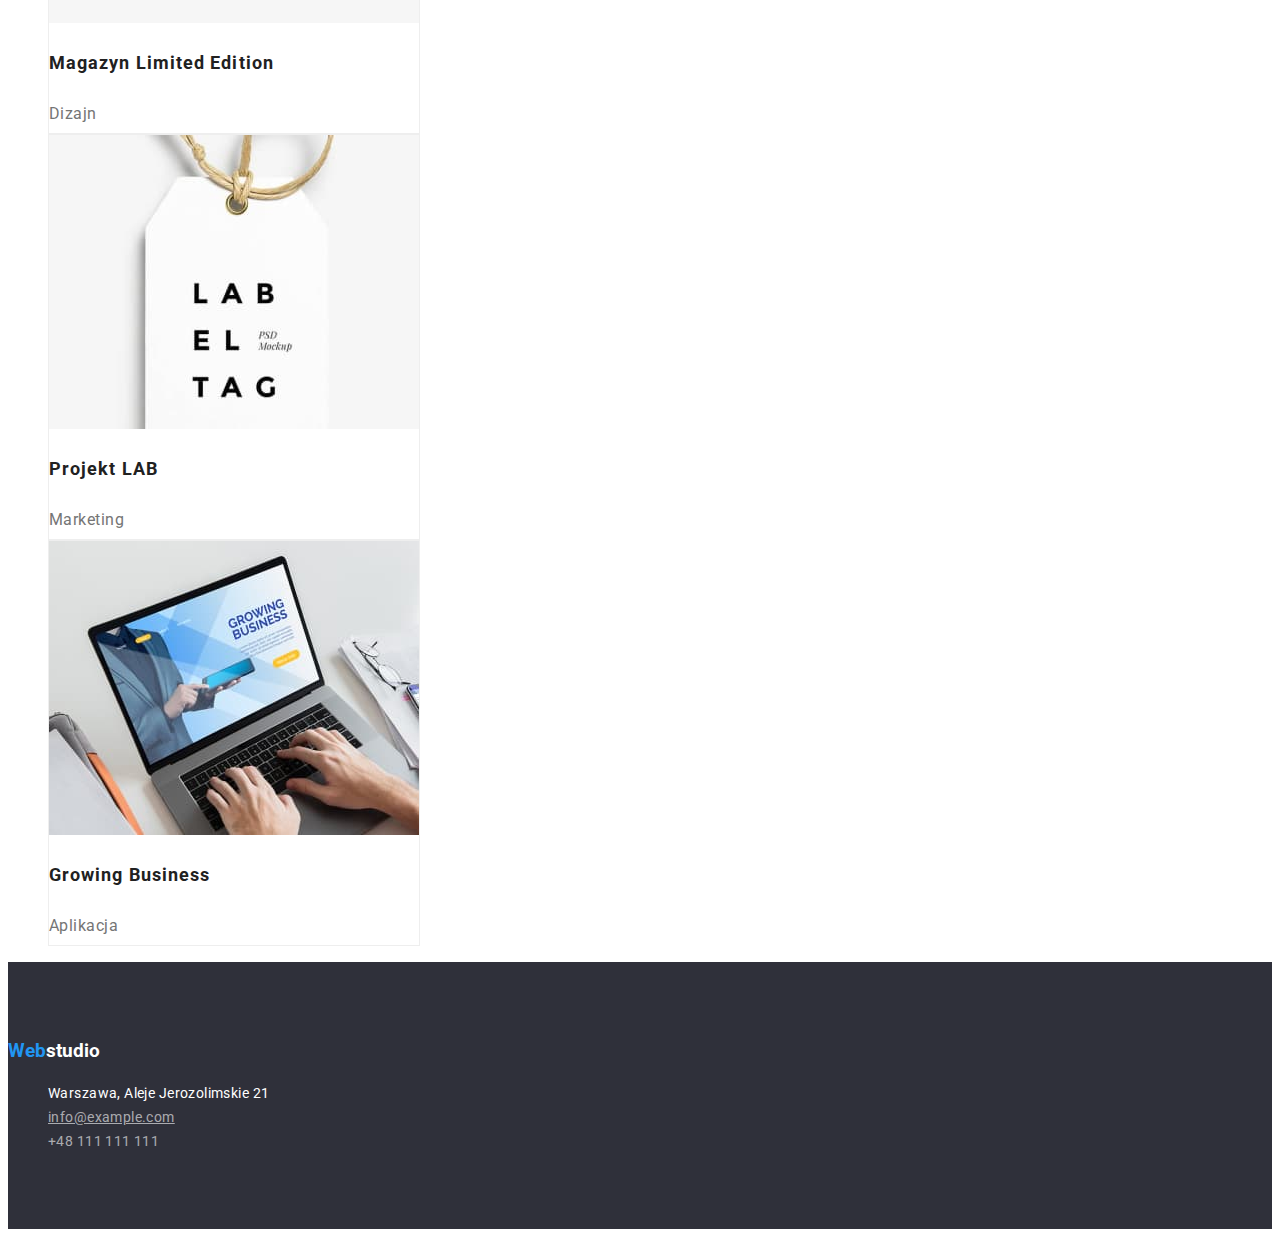
==== commit e808f262: "update css" ====
--- a/portfolio.html
+++ b/portfolio.html
@@ -27,13 +27,15 @@
 </div>
 </header>
 <main>
-    <section class="buttons">
-<button class="button" type="button">Wszystkie</button>
-<button class="button" type="button">Strony</button>
-<button class="button" type="button">Aplikacje</button>
-<button class="button" type="button">Dizajn</button>
-<button class="button" type="button">Marketing</button>
-    </section>
+    <section>
+      <ul class="buttons">
+<li class="button" type="button">Wszystkie</li>
+<li class="button" type="button">Strony</li>
+<li class="button" type="button">Aplikacje</li>
+<li class="button" type="button">Dizajn</li>
+<li class="button" type="button">Marketing</li>
+      </ul>    
+</section>
 <section>
     <ul class="figures">
       <li class="figure">
--- a/css/styles.css
+++ b/css/styles.css
@@ -43,9 +43,28 @@
 color: #757575;
 text-decoration: none;
 }
+.main-section {
+    background: #2F303A;
+}
+.main-section > h2 {
+    font-family: 'Roboto';
+    font-style: normal;
+    font-weight: 900;
+    font-size: 44px;
+    line-height: 60px;
+    /* or 136% */
+    text-align: center;
+    letter-spacing: 0.06em;
+    text-transform: uppercase;
+    
+    color: #FFFFFF;
+}
 
 body { font-family: "Roboto", "Raleway", sans-serif;
 color: #212121;}
+.buttons {
+    list-style: none;
+}
 .button {
     background-color: #F5F4FA;
     color: #212121;
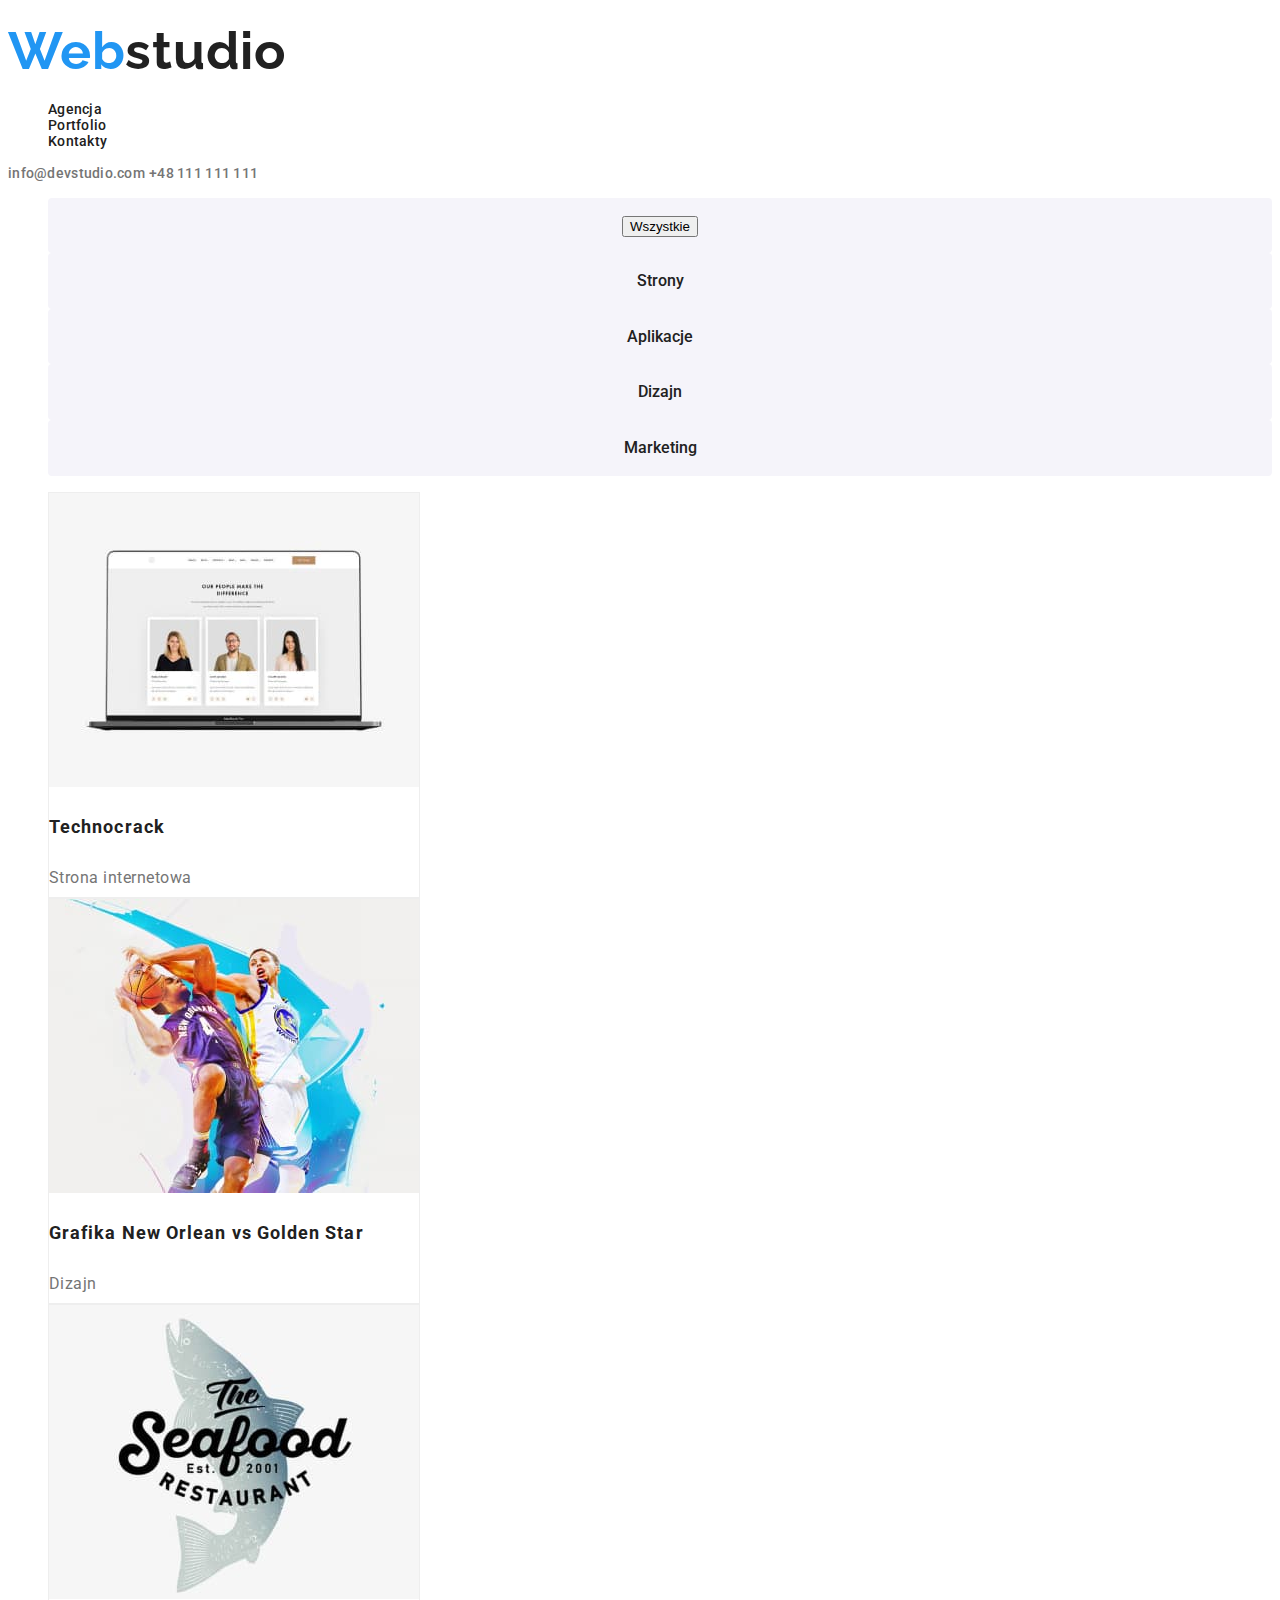
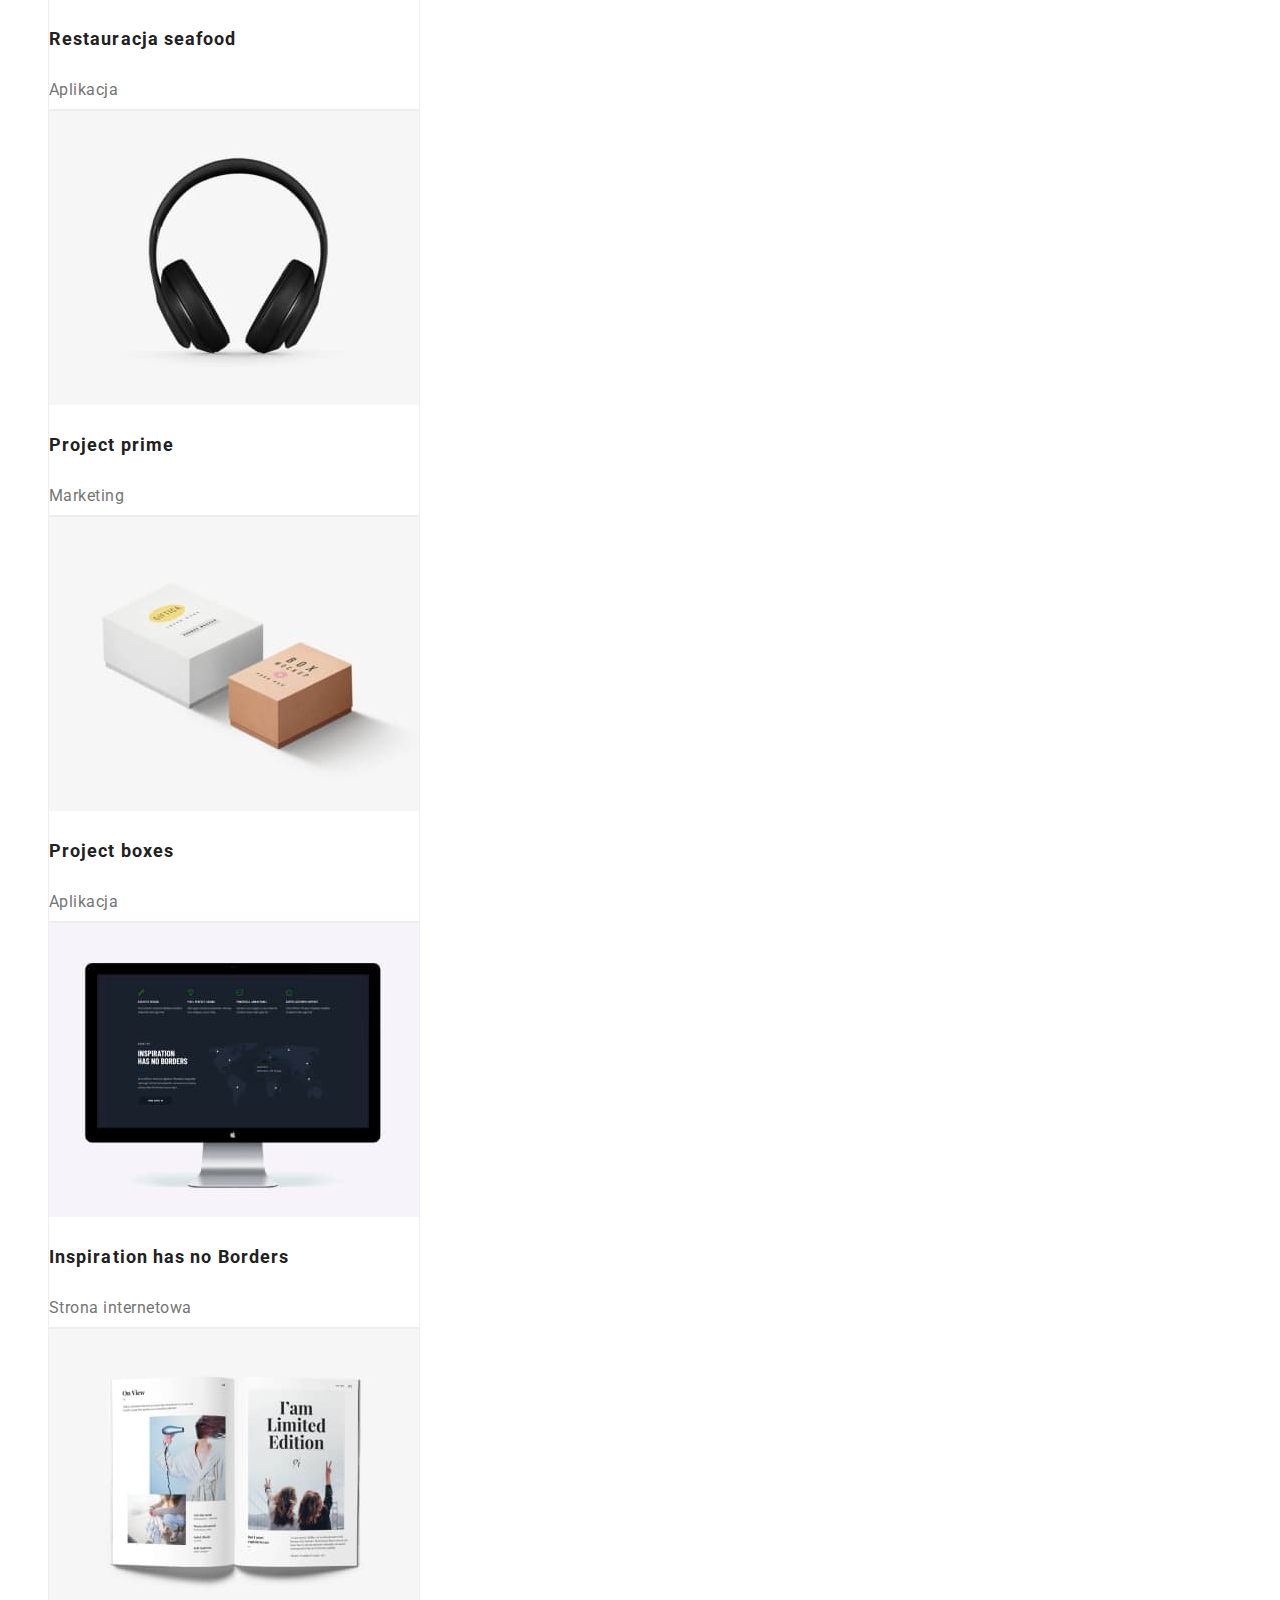
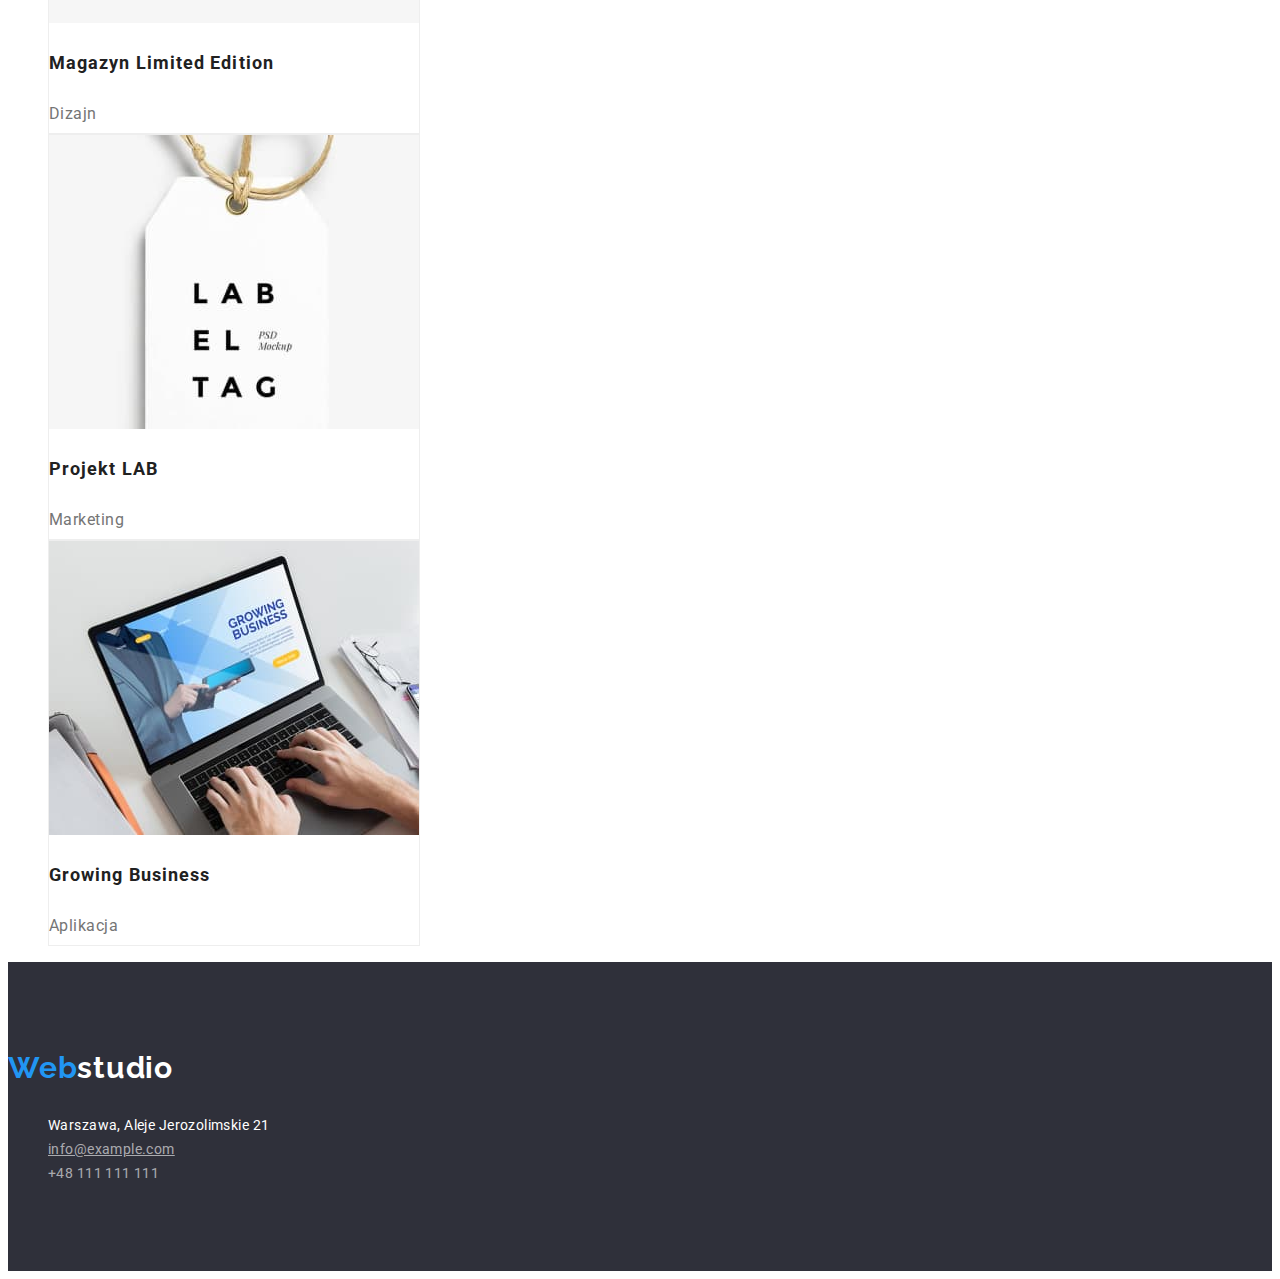
==== commit 9f9ad843: "Update portfolio.html" ====
--- a/portfolio.html
+++ b/portfolio.html
@@ -29,7 +29,7 @@
 <main>
     <section>
       <ul class="buttons">
-<li class="button" type="button">Wszystkie</li>
+<li class="button"><button type="button">Wszystkie</button></li>
 <li class="button" type="button">Strony</li>
 <li class="button" type="button">Aplikacje</li>
 <li class="button" type="button">Dizajn</li>
--- a/css/styles.css
+++ b/css/styles.css
@@ -43,6 +43,8 @@
 color: #757575;
 text-decoration: none;
 }
+body { font-family: "Roboto", "Raleway", sans-serif;
+    color: #212121;}
 .main-section {
     background: #2F303A;
 }
@@ -59,9 +61,12 @@
     
     color: #FFFFFF;
 }
-
-body { font-family: "Roboto", "Raleway", sans-serif;
-color: #212121;}
+.button-index {
+    background: #2196F3;
+box-shadow: 0px 4px 4px rgba(0, 0, 0, 0.15);
+border-radius: 4px;
+cursor: pointer;
+}
 .buttons {
     list-style: none;
 }
@@ -137,6 +142,9 @@
             letter-spacing: 0.03em;
             color: #757575;
         }
+        .team {
+            background: #F5F4FA;
+        }
 .figures {
 list-style-type: none;}
 .figure { list-style: none;
@@ -170,6 +178,13 @@
     color: #fff;
     padding: 60px 0;
     text-decoration: none;
+    font-family: 'Raleway';
+font-style: normal;
+font-weight: 700;
+font-size: 26px;
+line-height: 31px;
+/* identical to box height */
+letter-spacing: 0.03em;
     }
 .footer-logo {
     color: #fff;
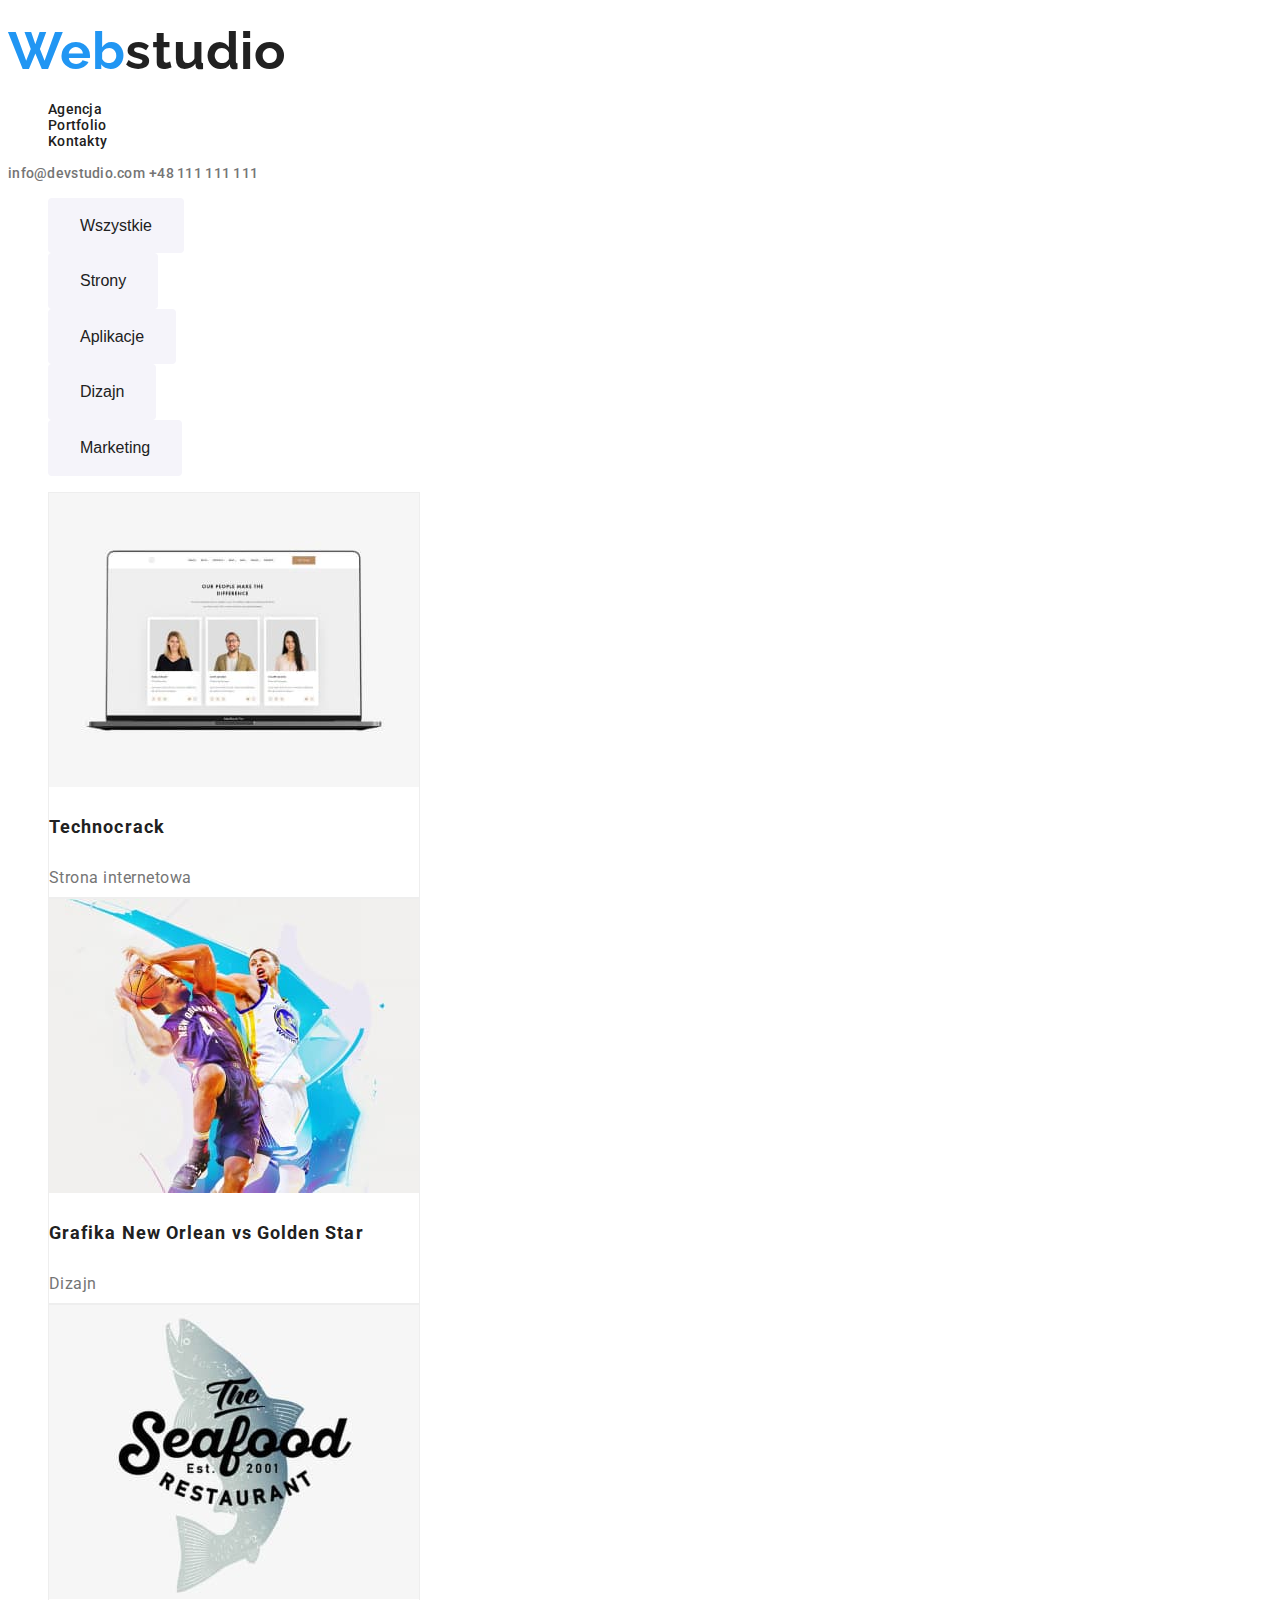
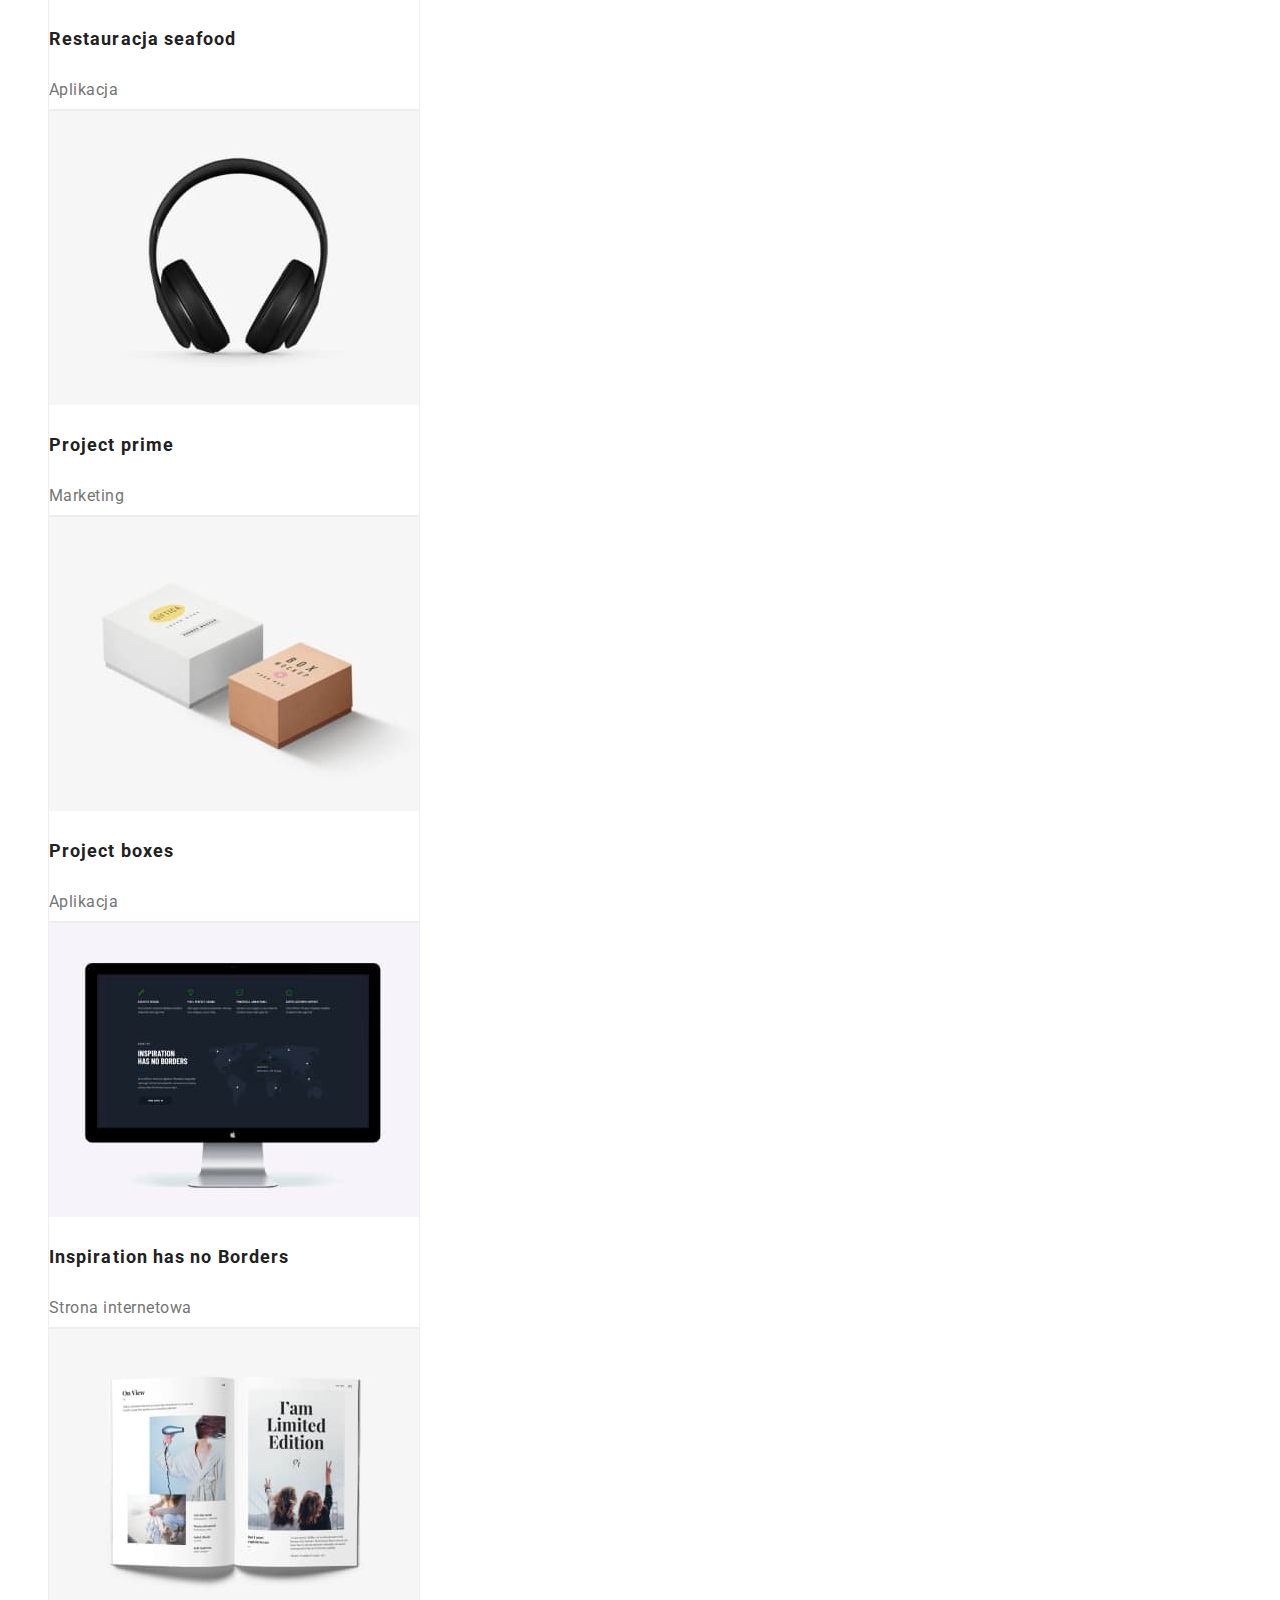
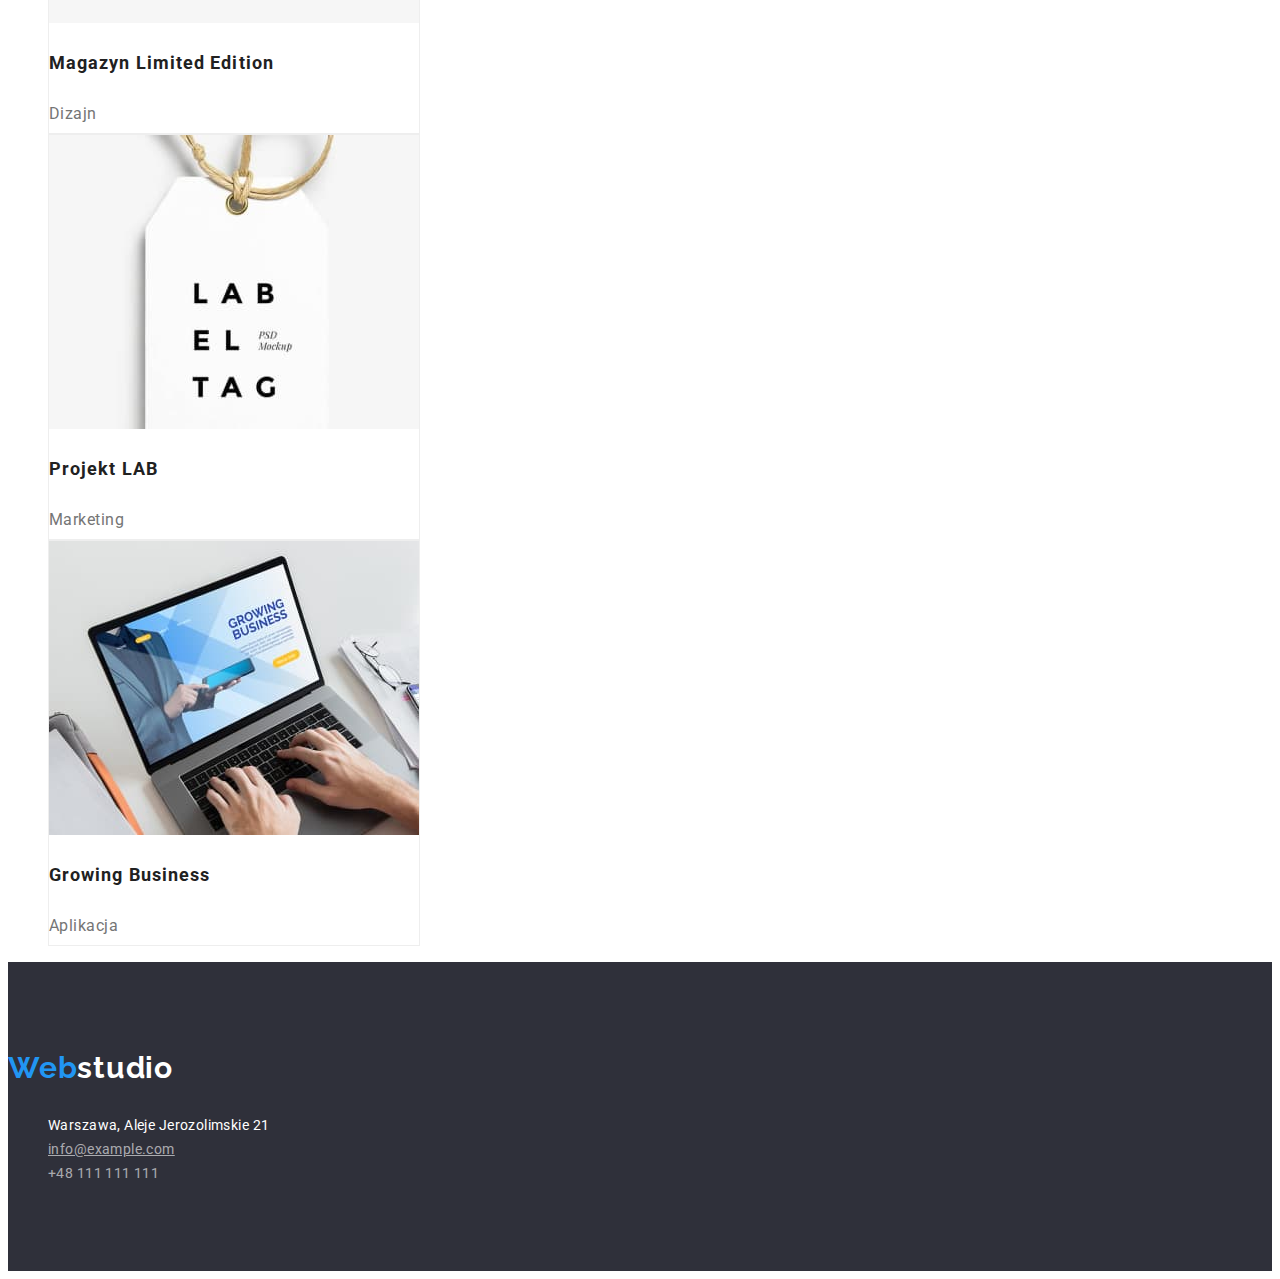
==== commit 11bdabcf: "Update portfolio.html" ====
--- a/portfolio.html
+++ b/portfolio.html
@@ -29,11 +29,11 @@
 <main>
     <section>
       <ul class="buttons">
-<li class="button"><button type="button">Wszystkie</button></li>
-<li class="button" type="button">Strony</li>
-<li class="button" type="button">Aplikacje</li>
-<li class="button" type="button">Dizajn</li>
-<li class="button" type="button">Marketing</li>
+        <li><button class="button" type="button">Wszystkie</button></li>
+        <li><button class="button" type="button">Strony</button></li>
+        <li><button class="button" type="button">Aplikacje</button></li>
+        <li><button class="button" type="button">Dizajn</button></li>
+        <li><button class="button" type="button">Marketing</button></li>
       </ul>    
 </section>
 <section>
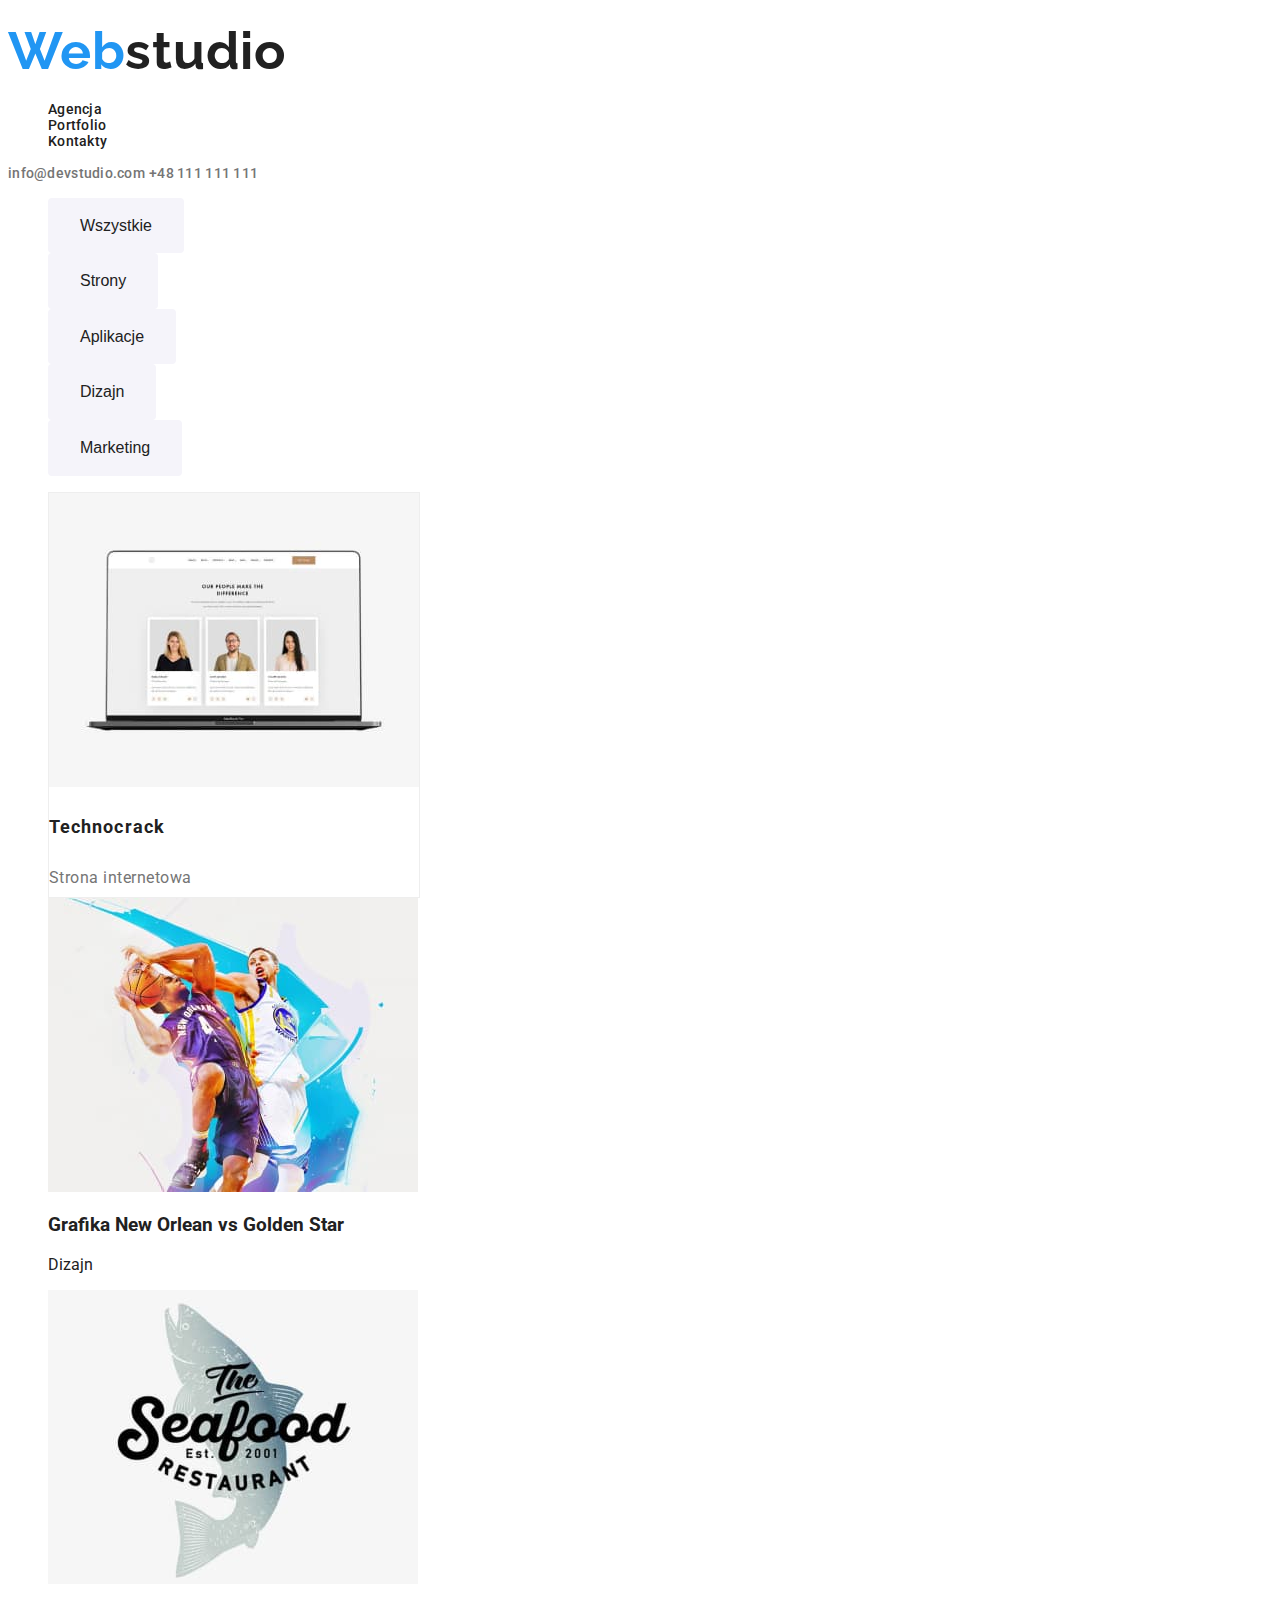
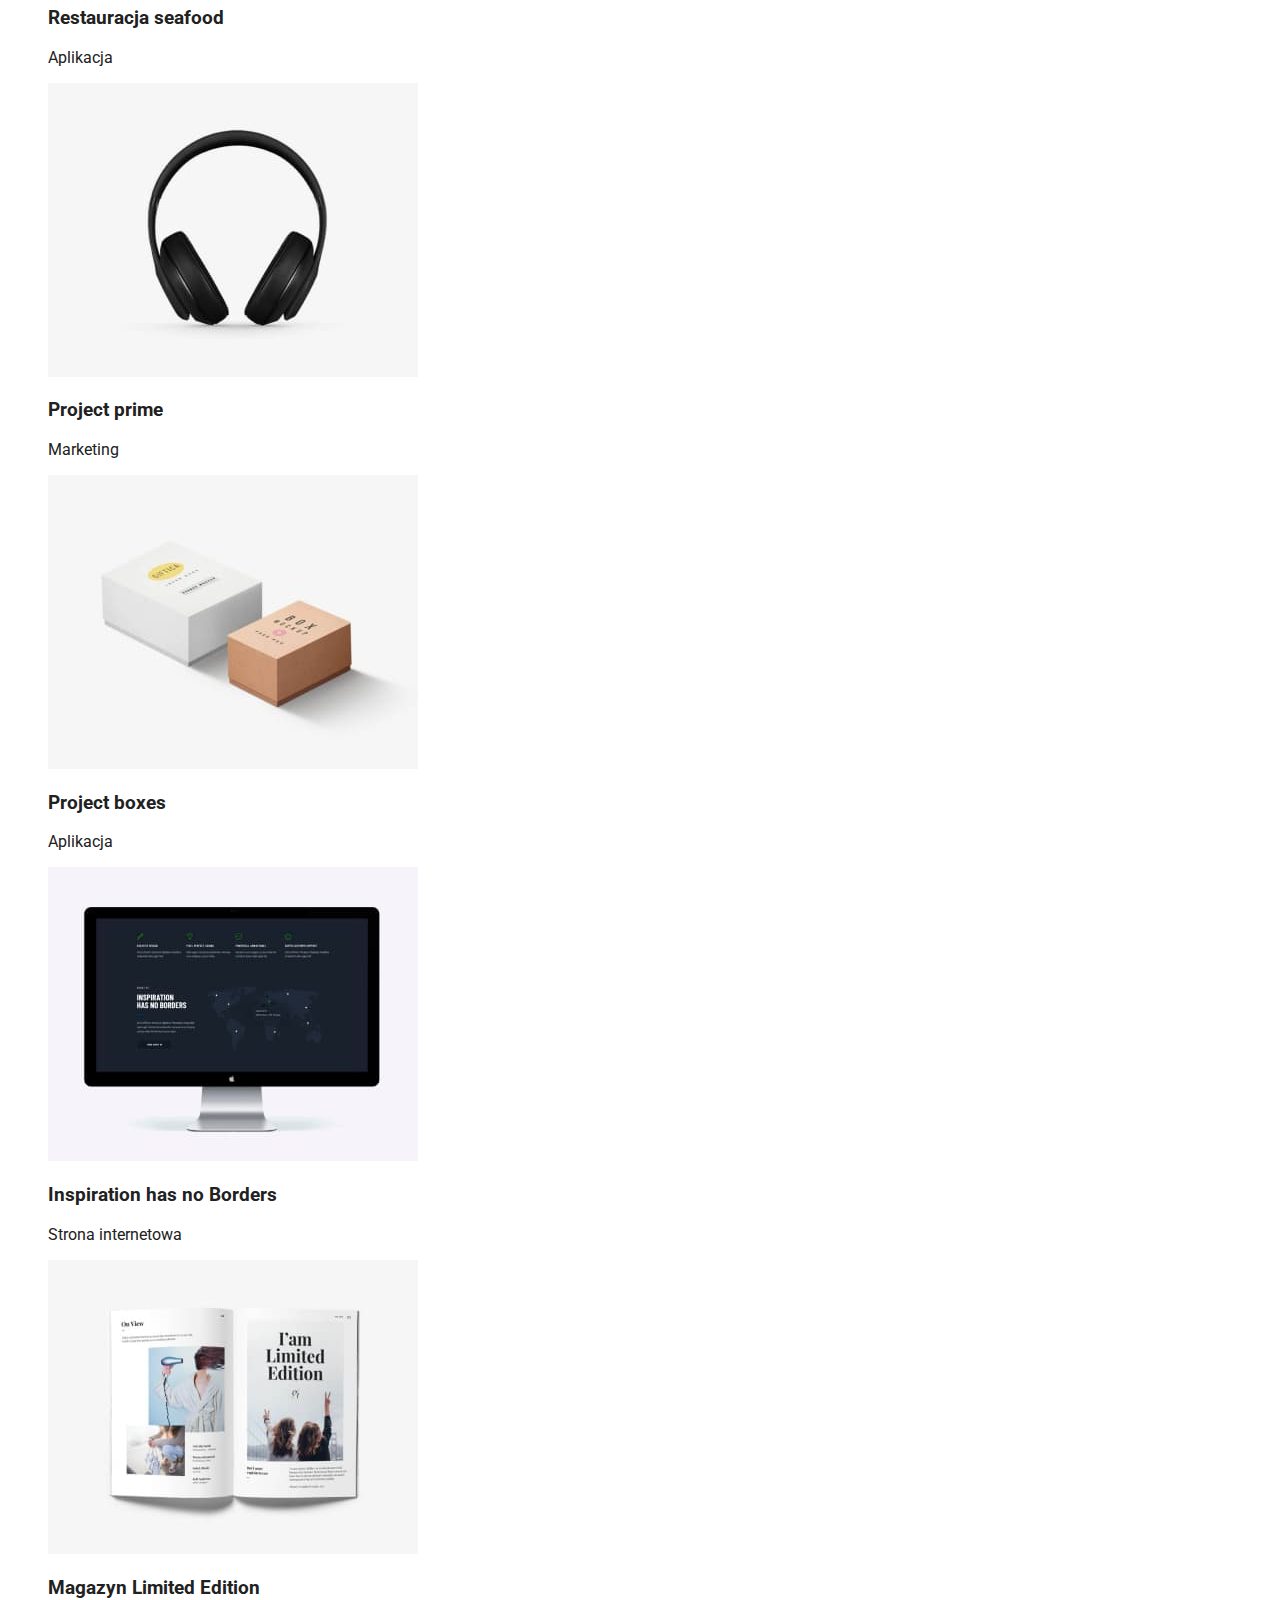
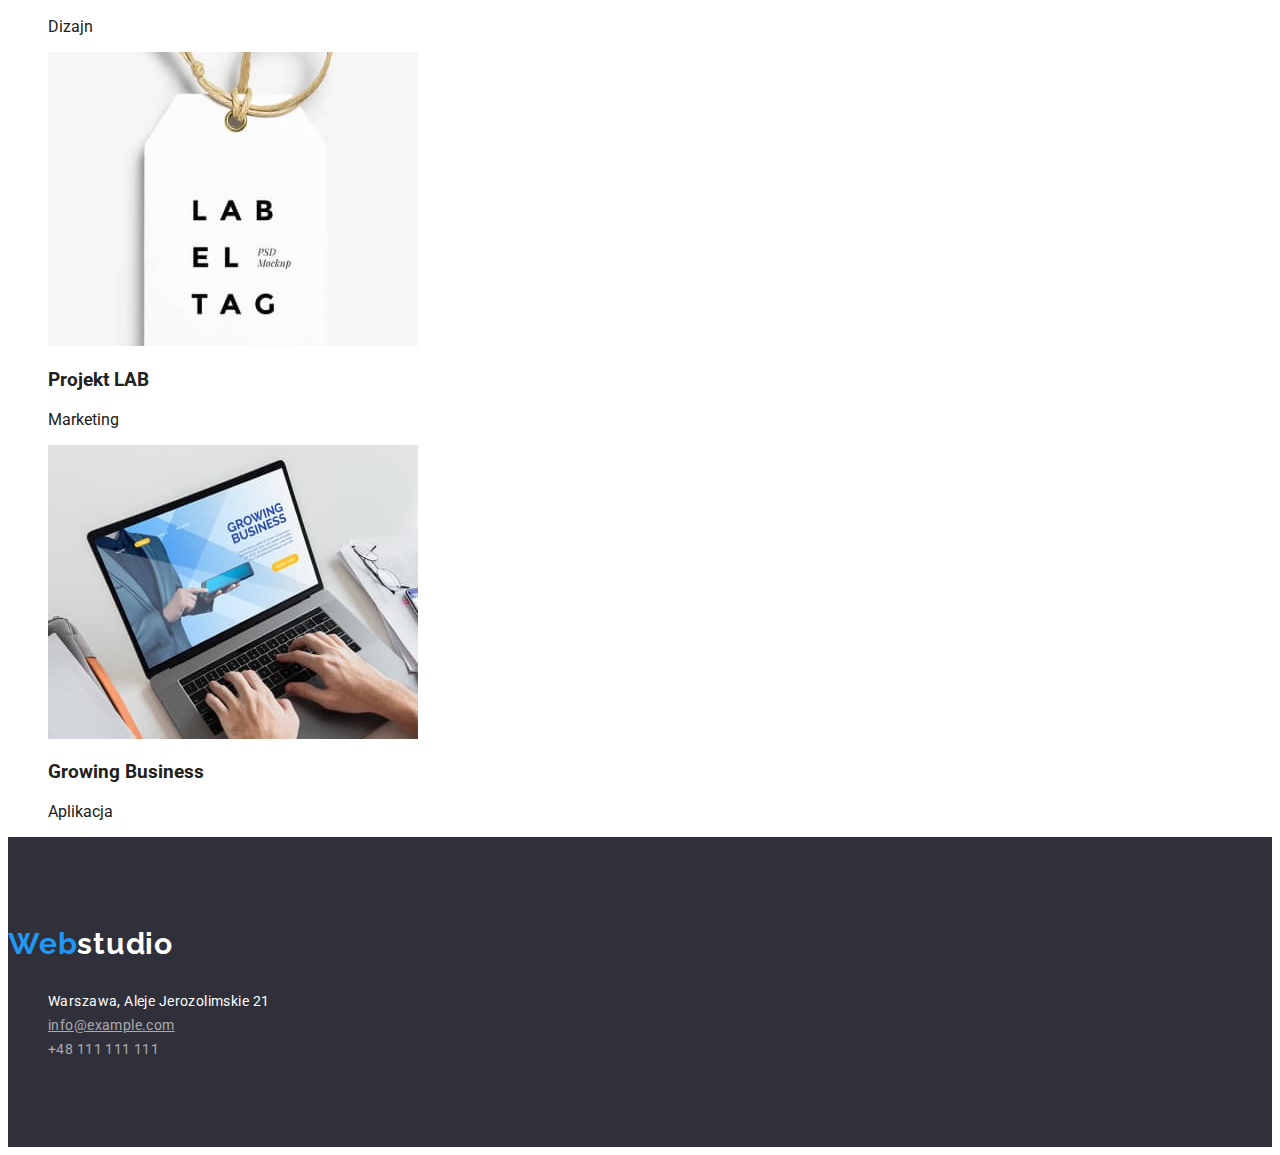
==== commit 530085e4: "update menu hover" ====
--- a/portfolio.html
+++ b/portfolio.html
@@ -37,8 +37,8 @@
       </ul>    
 </section>
 <section>
-    <ul class="figures">
-      <li class="figure">
+    <ul class="portfolio-list">
+      <li class="portfolio-list-item">
         <!-- Dowolna treść graficzna: zdjęcie, wykres, diagram itp. -->
         <img src="images/technocrack.jpg" alt="Laptop"
         width="370" height="294"/>
--- a/css/styles.css
+++ b/css/styles.css
@@ -30,9 +30,9 @@
 text-decoration: none;
 color:#212121;
 }
-.menu .item:hover{
+.menu .item:hover, .contact:hover {
     color: #2196F3;}
-.menu .item :focus {color: #2196F3;}
+.menu .item:focus {color: #2196F3;}
 .contact {
     font-family: 'Roboto';
 font-style: normal;
@@ -71,6 +71,7 @@
     list-style: none;
 }
 .button {
+    
     background-color: #F5F4FA;
     color: #212121;
     font-size: 16px;
@@ -145,16 +146,16 @@
         .team {
             background: #F5F4FA;
         }
-.figures {
+.portfolio-list {
 list-style-type: none;}
-.figure { list-style: none;
+.portfolio-list-item { list-style: none;
 width: 370px;
 height: 404px;
 left: 215px;
 top: 262px;
 background: #FFFFFF;
 border: 1px solid #EEEEEE;}
-.figure > h3 {
+.portfolio-list-item > h3 {
     font-family: 'Roboto';
 font-style: normal;
 font-weight: 700;
@@ -163,7 +164,7 @@
 /* identical to box height, or 200% */
 letter-spacing: 0.06em;
 color: #212121;}
-.figure > p{
+.portfolio-list-item > p{
     font-family: 'Roboto';
     font-style: normal;
     font-weight: 400;
